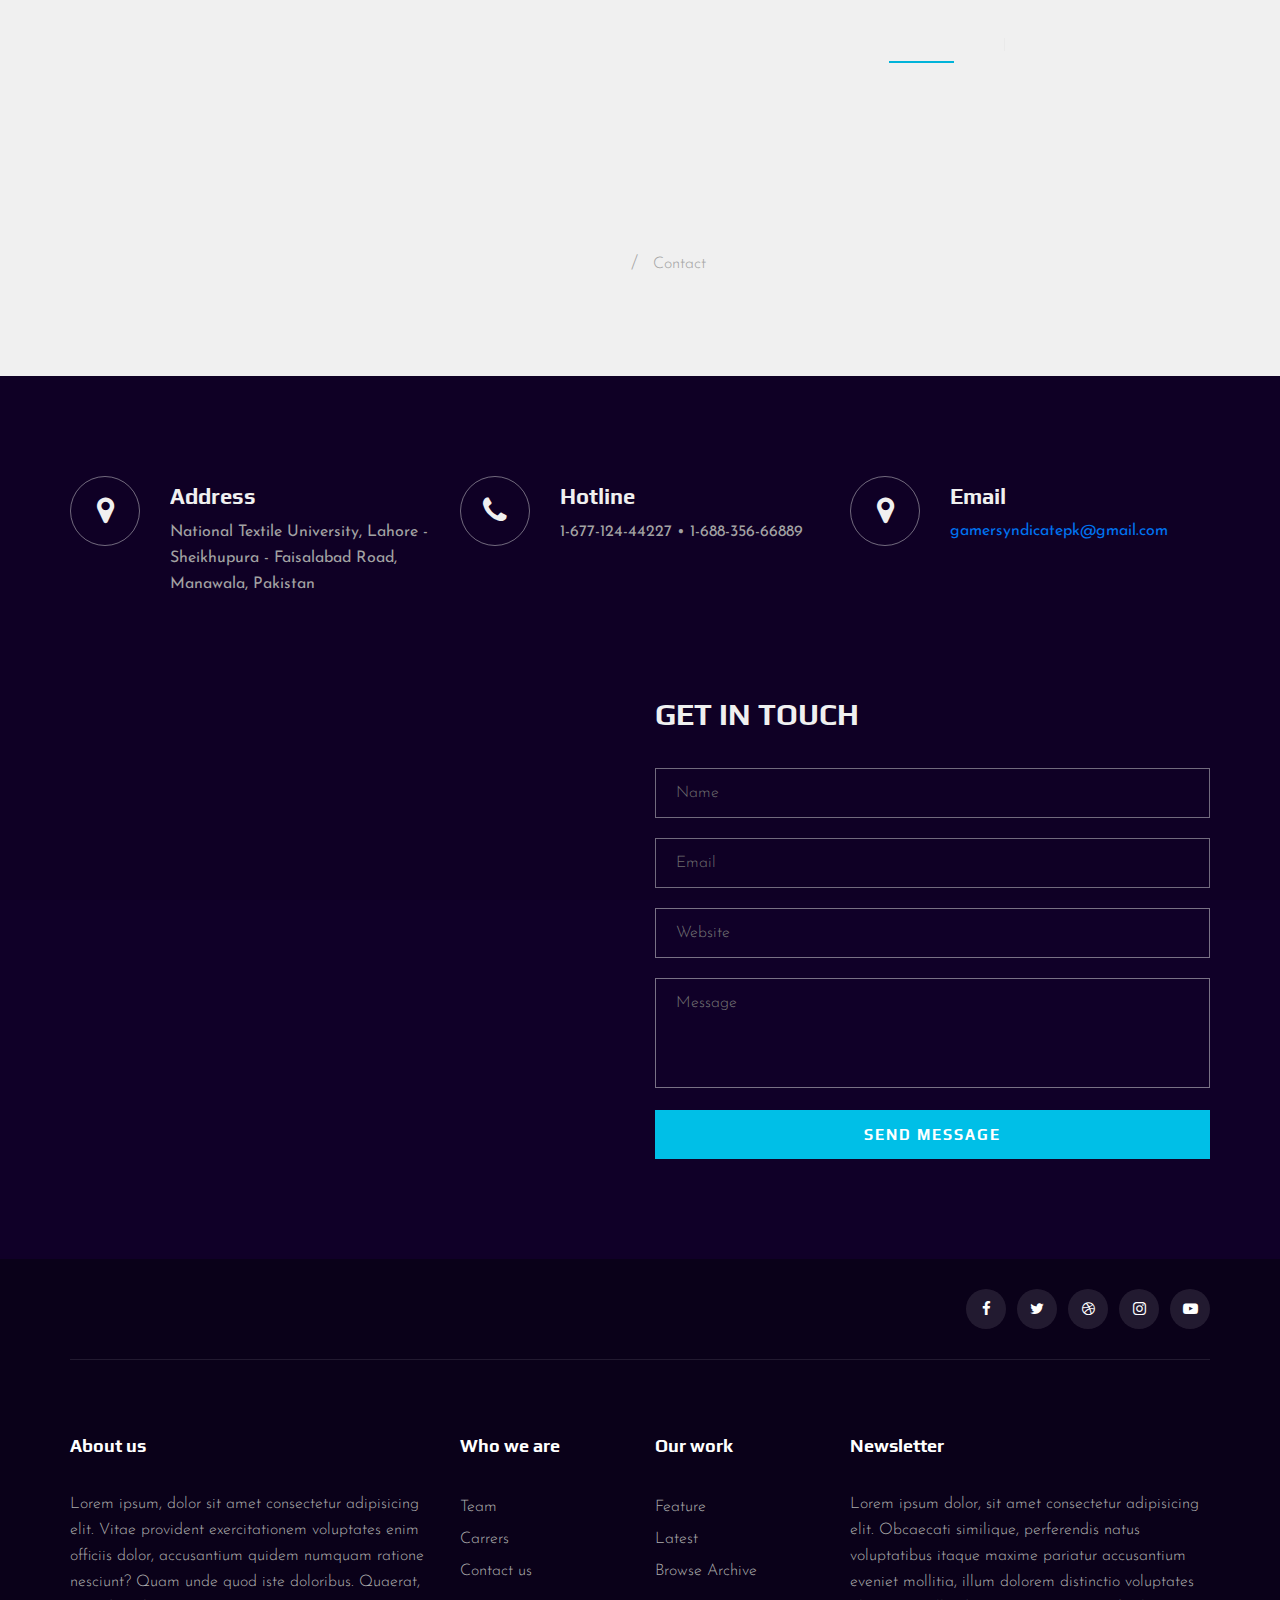
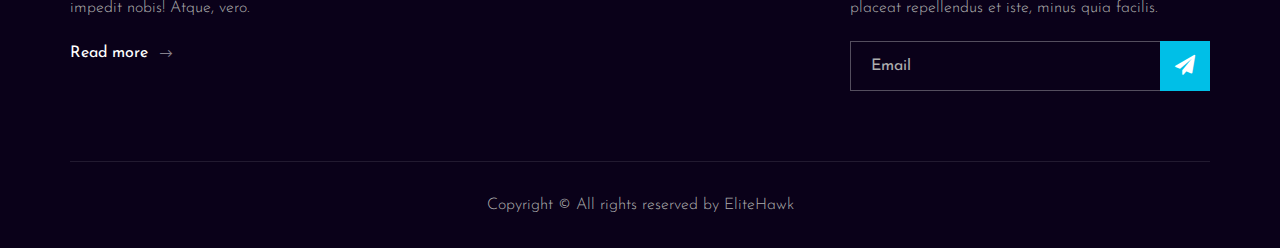
==== contact.html @ 4956025b "Add files via upload" ====
<!DOCTYPE html>
<html lang="zxx">

<head>
    <meta charset="UTF-8">
    <meta name="description" content="Gamer Syndicate">
    <meta name="keywords" content="Games, marketplace, game accounts,creative, html">
    <meta name="viewport" content="width=device-width, initial-scale=1.0">
    <meta http-equiv="X-UA-Compatible" content="ie=edge">
    <title>Gamer Syndicate</title>

    <!-- Google Font -->
    <link href="https://fonts.googleapis.com/css2?family=Play:wght@400;700&display=swap" rel="stylesheet">
    <link href="https://fonts.googleapis.com/css2?family=Josefin+Sans:wght@300;400;500;600;700&display=swap"
        rel="stylesheet">

    <!-- Css Styles -->
    <link rel="stylesheet" href="css/bootstrap.min.css" type="text/css">
    <link rel="stylesheet" href="css/font-awesome.min.css" type="text/css">
    <link rel="stylesheet" href="css/elegant-icons.css" type="text/css">
    <link rel="stylesheet" href="css/owl.carousel.min.css" type="text/css">
    <link rel="stylesheet" href="css/magnific-popup.css" type="text/css">
    <link rel="stylesheet" href="css/slicknav.min.css" type="text/css">
    <link rel="stylesheet" href="css/style.css" type="text/css">
</head>

<body>
    <!-- Page Preloder -->
    <div id="preloder">
        <div class="loader"></div>
    </div>

    <!-- Header Section Begin -->
    <header class="header">
        <div class="container">
            <div class="row">
                <div class="col-lg-2">
                    <div class="header__logo">
                        <a href="./index.html"><img src="img/logo.png" alt=""></a>
                    </div>
                </div>
                <div class="col-lg-10">
                    <div class="header__nav__option">
                        <nav class="header__nav__menu mobile-menu">
                            <ul>
                                <li><a href="./index.html">Home</a></li>
                                <li><a href="./about.html">About</a></li>
                                <li><a href="./portfolio.html">Portfolio</a></li>
                                <li><a href="./services.html">Services</a></li>
                           
                                <li class="active"><a href="./contact.html">Contact</a></li>
                            </ul>
                        </nav>
                        <div class="header__nav__social">
                            <a href="https://www.facebook.com/Gamersyndicate-100599582758930"><i class="fa fa-facebook"></i></a>
                            <a href="#"><i class="fa fa-twitter"></i></a>
                            <a href="#"><i class="fa fa-dribbble"></i></a>
                            <a href="https://www.instagram.com/gamer.syndicate/"><i class="fa fa-instagram"></i></a>
                            <a href="#"><i class="fa fa-youtube-play"></i></a>
                        </div>
                    </div>
                </div>
            </div>
            <div id="mobile-menu-wrap"></div>
        </div>
    </header>
    <!-- Header End -->

    <!-- Breadcrumb Begin -->
    <div class="breadcrumb-option spad set-bg" data-setbg="img/breadcrumb-bg.jpg">
        <div class="container">
            <div class="row">
                <div class="col-lg-12 text-center">
                    <div class="breadcrumb__text">
                        <h2>Contact us</h2>
                        <div class="breadcrumb__links">
                            <a href="#">Home</a>
                            <span>Contact</span>
                        </div>
                    </div>
                </div>
            </div>
        </div>
    </div>
    <!-- Breadcrumb End -->

    <!-- Contact Widget Section Begin -->
    <section class="contact-widget spad">
        <div class="container">
            <div class="row">
                <div class="col-lg-4 col-md-6 col-md-6 col-md-3">
                    <div class="contact__widget__item">
                        <div class="contact__widget__item__icon">
                            <i class="fa fa-map-marker"></i>
                        </div>
                        <div class="contact__widget__item__text">
                            <h4>Address</h4>
                            <p>National Textile University, Lahore - Sheikhupura - Faisalabad Road, Manawala, Pakistan</p>
                        </div>
                    </div>
                </div>
                <div class="col-lg-4 col-md-6 col-md-6 col-md-3">
                    <div class="contact__widget__item">
                        <div class="contact__widget__item__icon">
                            <i class="fa fa-phone"></i>
                        </div>
                        <div class="contact__widget__item__text">
                            <h4>Hotline</h4>
                            <p>1-677-124-44227 • 1-688-356-66889</p>
                        </div>
                    </div>
                </div>
                <div class="col-lg-4 col-md-6 col-md-6 col-md-3">
                    <div class="contact__widget__item">
                        <div class="contact__widget__item__icon">
                            <i class="fa fa-map-marker"></i>
                        </div>
                        <div class="contact__widget__item__text">
                            <h4>Email</h4>
                            <a href = "mailto: gamersyndicatepk@gmail.com">gamersyndicatepk@gmail.com</a>
                        </div>
                    </div>
                </div>
            </div>
        </div>
    </section>
    <!-- Contact Widget Section End -->

    <!-- Call To Action Section Begin -->
    <section class="contact spad">
        <div class="container">
            <div class="row">
                <div class="col-lg-6 col-md-6">
                    <div class="contact__map">
                        <iframe
                            src="https://goo.gl/maps/EHE86kLkeiJwnSYT7"
                            height="450" style="border:0;"></iframe>
                    </div>
                </div>
                <div class="col-lg-6 col-md-6">
                    <div class="contact__form">
                        <h3>Get in touch</h3>
                        <form action="#">
                            <input type="text" placeholder="Name">
                            <input type="text" placeholder="Email">
                            <input type="text" placeholder="Website">
                            <textarea placeholder="Message"></textarea>
                            <button type="submit" class="site-btn">Send Message</button>
                        </form>
                    </div>
                </div>
            </div>
        </div>
    </section>
    <!-- Call To Action Section End -->

      <!-- Footer Section Begin -->
      <footer class="footer">
        <div class="container">
            <div class="footer__top">
                <div class="row">
                    <div class="col-lg-6 col-md-6">
                        <div class="footer__top__logo">
                            <a href="#"><img src="img/logo.png" alt=""></a>
                        </div>
                    </div>
                    <div class="col-lg-6 col-md-6">
                        <div class="footer__top__social">
                            <a href="#"><i class="fa fa-facebook"></i></a>
                            <a href="#"><i class="fa fa-twitter"></i></a>
                            <a href="#"><i class="fa fa-dribbble"></i></a>
                            <a href="#"><i class="fa fa-instagram"></i></a>
                            <a href="#"><i class="fa fa-youtube-play"></i></a>
                        </div>
                    </div>
                </div>
            </div>
            <div class="footer__option">
                <div class="row">
                    <div class="col-lg-4 col-md-6 col-sm-6">
                        <div class="footer__option__item">
                            <h5>About us</h5>
                            <p>Lorem ipsum, dolor sit amet consectetur adipisicing elit. Vitae provident exercitationem voluptates enim officiis dolor, accusantium quidem numquam ratione nesciunt? Quam unde quod iste doloribus. Quaerat, impedit nobis! Atque, vero.</p>
                            <a href="#" class="read__more">Read more <span class="arrow_right"></span></a>
                        </div>
                    </div>
                    <div class="col-lg-2 col-md-3 col-sm-3">
                        <div class="footer__option__item">
                            <h5>Who we are</h5>
                            <ul>
                                <li><a href="#">Team</a></li>
                                <li><a href="#">Carrers</a></li>
                                <li><a href="#">Contact us</a></li>
                                
                            </ul>
                        </div>
                    </div>
                    <div class="col-lg-2 col-md-3 col-sm-3">
                        <div class="footer__option__item">
                            <h5>Our work</h5>
                            <ul>
                                <li><a href="#">Feature</a></li>
                                <li><a href="#">Latest</a></li>
                                <li><a href="#">Browse Archive</a></li>
                                
                            </ul>
                        </div>
                    </div>
                    <div class="col-lg-4 col-md-12">
                        <div class="footer__option__item">
                            <h5>Newsletter</h5>
                            <p>Lorem ipsum dolor, sit amet consectetur adipisicing elit. Obcaecati similique, perferendis natus voluptatibus itaque maxime pariatur accusantium eveniet mollitia, illum dolorem distinctio voluptates placeat repellendus et iste, minus quia facilis.</p>
                            <form action="#">
                                <input type="text" placeholder="Email">
                                <button type="submit"><i class="fa fa-send"></i></button>
                            </form>
                        </div>
                    </div>
                </div>
            </div>
            <div class="footer__copyright">
                <div class="row">
                    <div class="col-lg-12 text-center">
                        
                        <p class="footer__copyright__text">Copyright &copy;
                           
                            All rights reserved by EliteHawk 
                        </p>
                       
                    </div>
                </div>
            </div>
        </div>
    </footer>
    <!-- Footer Section End -->

    <!-- Js Plugins -->
    <script src="js/jquery-3.3.1.min.js"></script>
    <script src="js/bootstrap.min.js"></script>
    <script src="js/jquery.magnific-popup.min.js"></script>
    <script src="js/mixitup.min.js"></script>
    <script src="js/masonry.pkgd.min.js"></script>
    <script src="js/jquery.slicknav.js"></script>
    <script src="js/owl.carousel.min.js"></script>
    <script src="js/main.js"></script>
</body>

</html>
---- css/elegant-icons.css ----
@font-face {
	font-family: 'ElegantIcons';
	src:url('../fonts/ElegantIcons.eot');
	src:url('../fonts/ElegantIcons.eot?#iefix') format('embedded-opentype'),
		url('../fonts/ElegantIcons.woff') format('woff'),
		url('../fonts/ElegantIcons.ttf') format('truetype'),
		url('../fonts/ElegantIcons.svg#ElegantIcons') format('svg');
	font-weight: normal;
	font-style: normal;
}

/* Use the following CSS code if you want to use data attributes for inserting your icons */
[data-icon]:before {
	font-family: 'ElegantIcons';
	content: attr(data-icon);
	speak: none;
	font-weight: normal;
	font-variant: normal;
	text-transform: none;
	line-height: 1;
	-webkit-font-smoothing: antialiased;
	-moz-osx-font-smoothing: grayscale;
}

/* Use the following CSS code if you want to have a class per icon */
/*
Instead of a list of all class selectors,
you can use the generic selector below, but it's slower:
[class*="your-class-prefix"] {
*/
.arrow_up, .arrow_down, .arrow_left, .arrow_right, .arrow_left-up, .arrow_right-up, .arrow_right-down, .arrow_left-down, .arrow-up-down, .arrow_up-down_alt, .arrow_left-right_alt, .arrow_left-right, .arrow_expand_alt2, .arrow_expand_alt, .arrow_condense, .arrow_expand, .arrow_move, .arrow_carrot-up, .arrow_carrot-down, .arrow_carrot-left, .arrow_carrot-right, .arrow_carrot-2up, .arrow_carrot-2down, .arrow_carrot-2left, .arrow_carrot-2right, .arrow_carrot-up_alt2, .arrow_carrot-down_alt2, .arrow_carrot-left_alt2, .arrow_carrot-right_alt2, .arrow_carrot-2up_alt2, .arrow_carrot-2down_alt2, .arrow_carrot-2left_alt2, .arrow_carrot-2right_alt2, .arrow_triangle-up, .arrow_triangle-down, .arrow_triangle-left, .arrow_triangle-right, .arrow_triangle-up_alt2, .arrow_triangle-down_alt2, .arrow_triangle-left_alt2, .arrow_triangle-right_alt2, .arrow_back, .icon_minus-06, .icon_plus, .icon_close, .icon_check, .icon_minus_alt2, .icon_plus_alt2, .icon_close_alt2, .icon_check_alt2, .icon_zoom-out_alt, .icon_zoom-in_alt, .icon_search, .icon_box-empty, .icon_box-selected, .icon_minus-box, .icon_plus-box, .icon_box-checked, .icon_circle-empty, .icon_circle-slelected, .icon_stop_alt2, .icon_stop, .icon_pause_alt2, .icon_pause, .icon_menu, .icon_menu-square_alt2, .icon_menu-circle_alt2, .icon_ul, .icon_ol, .icon_adjust-horiz, .icon_adjust-vert, .icon_document_alt, .icon_documents_alt, .icon_pencil, .icon_pencil-edit_alt, .icon_pencil-edit, .icon_folder-alt, .icon_folder-open_alt, .icon_folder-add_alt, .icon_info_alt, .icon_error-oct_alt, .icon_error-circle_alt, .icon_error-triangle_alt, .icon_question_alt2, .icon_question, .icon_comment_alt, .icon_chat_alt, .icon_vol-mute_alt, .icon_volume-low_alt, .icon_volume-high_alt, .icon_quotations, .icon_quotations_alt2, .icon_clock_alt, .icon_lock_alt, .icon_lock-open_alt, .icon_key_alt, .icon_cloud_alt, .icon_cloud-upload_alt, .icon_cloud-download_alt, .icon_image, .icon_images, .icon_lightbulb_alt, .icon_gift_alt, .icon_house_alt, .icon_genius, .icon_mobile, .icon_tablet, .icon_laptop, .icon_desktop, .icon_camera_alt, .icon_mail_alt, .icon_cone_alt, .icon_ribbon_alt, .icon_bag_alt, .icon_creditcard, .icon_cart_alt, .icon_paperclip, .icon_tag_alt, .icon_tags_alt, .icon_trash_alt, .icon_cursor_alt, .icon_mic_alt, .icon_compass_alt, .icon_pin_alt, .icon_pushpin_alt, .icon_map_alt, .icon_drawer_alt, .icon_toolbox_alt, .icon_book_alt, .icon_calendar, .icon_film, .icon_table, .icon_contacts_alt, .icon_headphones, .icon_lifesaver, .icon_piechart, .icon_refresh, .icon_link_alt, .icon_link, .icon_loading, .icon_blocked, .icon_archive_alt, .icon_heart_alt, .icon_star_alt, .icon_star-half_alt, .icon_star, .icon_star-half, .icon_tools, .icon_tool, .icon_cog, .icon_cogs, .arrow_up_alt, .arrow_down_alt, .arrow_left_alt, .arrow_right_alt, .arrow_left-up_alt, .arrow_right-up_alt, .arrow_right-down_alt, .arrow_left-down_alt, .arrow_condense_alt, .arrow_expand_alt3, .arrow_carrot_up_alt, .arrow_carrot-down_alt, .arrow_carrot-left_alt, .arrow_carrot-right_alt, .arrow_carrot-2up_alt, .arrow_carrot-2dwnn_alt, .arrow_carrot-2left_alt, .arrow_carrot-2right_alt, .arrow_triangle-up_alt, .arrow_triangle-down_alt, .arrow_triangle-left_alt, .arrow_triangle-right_alt, .icon_minus_alt, .icon_plus_alt, .icon_close_alt, .icon_check_alt, .icon_zoom-out, .icon_zoom-in, .icon_stop_alt, .icon_menu-square_alt, .icon_menu-circle_alt, .icon_document, .icon_documents, .icon_pencil_alt, .icon_folder, .icon_folder-open, .icon_folder-add, .icon_folder_upload, .icon_folder_download, .icon_info, .icon_error-circle, .icon_error-oct, .icon_error-triangle, .icon_question_alt, .icon_comment, .icon_chat, .icon_vol-mute, .icon_volume-low, .icon_volume-high, .icon_quotations_alt, .icon_clock, .icon_lock, .icon_lock-open, .icon_key, .icon_cloud, .icon_cloud-upload, .icon_cloud-download, .icon_lightbulb, .icon_gift, .icon_house, .icon_camera, .icon_mail, .icon_cone, .icon_ribbon, .icon_bag, .icon_cart, .icon_tag, .icon_tags, .icon_trash, .icon_cursor, .icon_mic, .icon_compass, .icon_pin, .icon_pushpin, .icon_map, .icon_drawer, .icon_toolbox, .icon_book, .icon_contacts, .icon_archive, .icon_heart, .icon_profile, .icon_group, .icon_grid-2x2, .icon_grid-3x3, .icon_music, .icon_pause_alt, .icon_phone, .icon_upload, .icon_download, .social_facebook, .social_twitter, .social_pinterest, .social_googleplus, .social_tumblr, .social_tumbleupon, .social_wordpress, .social_instagram, .social_dribbble, .social_vimeo, .social_linkedin, .social_rss, .social_deviantart, .social_share, .social_myspace, .social_skype, .social_youtube, .social_picassa, .social_googledrive, .social_flickr, .social_blogger, .social_spotify, .social_delicious, .social_facebook_circle, .social_twitter_circle, .social_pinterest_circle, .social_googleplus_circle, .social_tumblr_circle, .social_stumbleupon_circle, .social_wordpress_circle, .social_instagram_circle, .social_dribbble_circle, .social_vimeo_circle, .social_linkedin_circle, .social_rss_circle, .social_deviantart_circle, .social_share_circle, .social_myspace_circle, .social_skype_circle, .social_youtube_circle, .social_picassa_circle, .social_googledrive_alt2, .social_flickr_circle, .social_blogger_circle, .social_spotify_circle, .social_delicious_circle, .social_facebook_square, .social_twitter_square, .social_pinterest_square, .social_googleplus_square, .social_tumblr_square, .social_stumbleupon_square, .social_wordpress_square, .social_instagram_square, .social_dribbble_square, .social_vimeo_square, .social_linkedin_square, .social_rss_square, .social_deviantart_square, .social_share_square, .social_myspace_square, .social_skype_square, .social_youtube_square, .social_picassa_square, .social_googledrive_square, .social_flickr_square, .social_blogger_square, .social_spotify_square, .social_delicious_square, .icon_printer, .icon_calulator, .icon_building, .icon_floppy, .icon_drive, .icon_search-2, .icon_id, .icon_id-2, .icon_puzzle, .icon_like, .icon_dislike, .icon_mug, .icon_currency, .icon_wallet, .icon_pens, .icon_easel, .icon_flowchart, .icon_datareport, .icon_briefcase, .icon_shield, .icon_percent, .icon_globe, .icon_globe-2, .icon_target, .icon_hourglass, .icon_balance, .icon_rook, .icon_printer-alt, .icon_calculator_alt, .icon_building_alt, .icon_floppy_alt, .icon_drive_alt, .icon_search_alt, .icon_id_alt, .icon_id-2_alt, .icon_puzzle_alt, .icon_like_alt, .icon_dislike_alt, .icon_mug_alt, .icon_currency_alt, .icon_wallet_alt, .icon_pens_alt, .icon_easel_alt, .icon_flowchart_alt, .icon_datareport_alt, .icon_briefcase_alt, .icon_shield_alt, .icon_percent_alt, .icon_globe_alt, .icon_clipboard {
	font-family: 'ElegantIcons';
	speak: none;
	font-style: normal;
	font-weight: normal;
	font-variant: normal;
	text-transform: none;
	line-height: 1;
	-webkit-font-smoothing: antialiased;
}
.arrow_up:before {
	content: "\21";
}
.arrow_down:before {
	content: "\22";
}
.arrow_left:before {
	content: "\23";
}
.arrow_right:before {
	content: "\24";
}
.arrow_left-up:before {
	content: "\25";
}
.arrow_right-up:before {
	content: "\26";
}
.arrow_right-down:before {
	content: "\27";
}
.arrow_left-down:before {
	content: "\28";
}
.arrow-up-down:before {
	content: "\29";
}
.arrow_up-down_alt:before {
	content: "\2a";
}
.arrow_left-right_alt:before {
	content: "\2b";
}
.arrow_left-right:before {
	content: "\2c";
}
.arrow_expand_alt2:before {
	content: "\2d";
}
.arrow_expand_alt:before {
	content: "\2e";
}
.arrow_condense:before {
	content: "\2f";
}
.arrow_expand:before {
	content: "\30";
}
.arrow_move:before {
	content: "\31";
}
.arrow_carrot-up:before {
	content: "\32";
}
.arrow_carrot-down:before {
	content: "\33";
}
.arrow_carrot-left:before {
	content: "\34";
}
.arrow_carrot-right:before {
	content: "\35";
}
.arrow_carrot-2up:before {
	content: "\36";
}
.arrow_carrot-2down:before {
	content: "\37";
}
.arrow_carrot-2left:before {
	content: "\38";
}
.arrow_carrot-2right:before {
	content: "\39";
}
.arrow_carrot-up_alt2:before {
	content: "\3a";
}
.arrow_carrot-down_alt2:before {
	content: "\3b";
}
.arrow_carrot-left_alt2:before {
	content: "\3c";
}
.arrow_carrot-right_alt2:before {
	content: "\3d";
}
.arrow_carrot-2up_alt2:before {
	content: "\3e";
}
.arrow_carrot-2down_alt2:before {
	content: "\3f";
}
.arrow_carrot-2left_alt2:before {
	content: "\40";
}
.arrow_carrot-2right_alt2:before {
	content: "\41";
}
.arrow_triangle-up:before {
	content: "\42";
}
.arrow_triangle-down:before {
	content: "\43";
}
.arrow_triangle-left:before {
	content: "\44";
}
.arrow_triangle-right:before {
	content: "\45";
}
.arrow_triangle-up_alt2:before {
	content: "\46";
}
.arrow_triangle-down_alt2:before {
	content: "\47";
}
.arrow_triangle-left_alt2:before {
	content: "\48";
}
.arrow_triangle-right_alt2:before {
	content: "\49";
}
.arrow_back:before {
	content: "\4a";
}
.icon_minus-06:before {
	content: "\4b";
}
.icon_plus:before {
	content: "\4c";
}
.icon_close:before {
	content: "\4d";
}
.icon_check:before {
	content: "\4e";
}
.icon_minus_alt2:before {
	content: "\4f";
}
.icon_plus_alt2:before {
	content: "\50";
}
.icon_close_alt2:before {
	content: "\51";
}
.icon_check_alt2:before {
	content: "\52";
}
.icon_zoom-out_alt:before {
	content: "\53";
}
.icon_zoom-in_alt:before {
	content: "\54";
}
.icon_search:before {
	content: "\55";
}
.icon_box-empty:before {
	content: "\56";
}
.icon_box-selected:before {
	content: "\57";
}
.icon_minus-box:before {
	content: "\58";
}
.icon_plus-box:before {
	content: "\59";
}
.icon_box-checked:before {
	content: "\5a";
}
.icon_circle-empty:before {
	content: "\5b";
}
.icon_circle-slelected:before {
	content: "\5c";
}
.icon_stop_alt2:before {
	content: "\5d";
}
.icon_stop:before {
	content: "\5e";
}
.icon_pause_alt2:before {
	content: "\5f";
}
.icon_pause:before {
	content: "\60";
}
.icon_menu:before {
	content: "\61";
}
.icon_menu-square_alt2:before {
	content: "\62";
}
.icon_menu-circle_alt2:before {
	content: "\63";
}
.icon_ul:before {
	content: "\64";
}
.icon_ol:before {
	content: "\65";
}
.icon_adjust-horiz:before {
	content: "\66";
}
.icon_adjust-vert:before {
	content: "\67";
}
.icon_document_alt:before {
	content: "\68";
}
.icon_documents_alt:before {
	content: "\69";
}
.icon_pencil:before {
	content: "\6a";
}
.icon_pencil-edit_alt:before {
	content: "\6b";
}
.icon_pencil-edit:before {
	content: "\6c";
}
.icon_folder-alt:before {
	content: "\6d";
}
.icon_folder-open_alt:before {
	content: "\6e";
}
.icon_folder-add_alt:before {
	content: "\6f";
}
.icon_info_alt:before {
	content: "\70";
}
.icon_error-oct_alt:before {
	content: "\71";
}
.icon_error-circle_alt:before {
	content: "\72";
}
.icon_error-triangle_alt:before {
	content: "\73";
}
.icon_question_alt2:before {
	content: "\74";
}
.icon_question:before {
	content: "\75";
}
.icon_comment_alt:before {
	content: "\76";
}
.icon_chat_alt:before {
	content: "\77";
}
.icon_vol-mute_alt:before {
	content: "\78";
}
.icon_volume-low_alt:before {
	content: "\79";
}
.icon_volume-high_alt:before {
	content: "\7a";
}
.icon_quotations:before {
	content: "\7b";
}
.icon_quotations_alt2:before {
	content: "\7c";
}
.icon_clock_alt:before {
	content: "\7d";
}
.icon_lock_alt:before {
	content: "\7e";
}
.icon_lock-open_alt:before {
	content: "\e000";
}
.icon_key_alt:before {
	content: "\e001";
}
.icon_cloud_alt:before {
	content: "\e002";
}
.icon_cloud-upload_alt:before {
	content: "\e003";
}
.icon_cloud-download_alt:before {
	content: "\e004";
}
.icon_image:before {
	content: "\e005";
}
.icon_images:before {
	content: "\e006";
}
.icon_lightbulb_alt:before {
	content: "\e007";
}
.icon_gift_alt:before {
	content: "\e008";
}
.icon_house_alt:before {
	content: "\e009";
}
.icon_genius:before {
	content: "\e00a";
}
.icon_mobile:before {
	content: "\e00b";
}
.icon_tablet:before {
	content: "\e00c";
}
.icon_laptop:before {
	content: "\e00d";
}
.icon_desktop:before {
	content: "\e00e";
}
.icon_camera_alt:before {
	content: "\e00f";
}
.icon_mail_alt:before {
	content: "\e010";
}
.icon_cone_alt:before {
	content: "\e011";
}
.icon_ribbon_alt:before {
	content: "\e012";
}
.icon_bag_alt:before {
	content: "\e013";
}
.icon_creditcard:before {
	content: "\e014";
}
.icon_cart_alt:before {
	content: "\e015";
}
.icon_paperclip:before {
	content: "\e016";
}
.icon_tag_alt:before {
	content: "\e017";
}
.icon_tags_alt:before {
	content: "\e018";
}
.icon_trash_alt:before {
	content: "\e019";
}
.icon_cursor_alt:before {
	content: "\e01a";
}
.icon_mic_alt:before {
	content: "\e01b";
}
.icon_compass_alt:before {
	content: "\e01c";
}
.icon_pin_alt:before {
	content: "\e01d";
}
.icon_pushpin_alt:before {
	content: "\e01e";
}
.icon_map_alt:before {
	content: "\e01f";
}
.icon_drawer_alt:before {
	content: "\e020";
}
.icon_toolbox_alt:before {
	content: "\e021";
}
.icon_book_alt:before {
	content: "\e022";
}
.icon_calendar:before {
	content: "\e023";
}
.icon_film:before {
	content: "\e024";
}
.icon_table:before {
	content: "\e025";
}
.icon_contacts_alt:before {
	content: "\e026";
}
.icon_headphones:before {
	content: "\e027";
}
.icon_lifesaver:before {
	content: "\e028";
}
.icon_piechart:before {
	content: "\e029";
}
.icon_refresh:before {
	content: "\e02a";
}
.icon_link_alt:before {
	content: "\e02b";
}
.icon_link:before {
	content: "\e02c";
}
.icon_loading:before {
	content: "\e02d";
}
.icon_blocked:before {
	content: "\e02e";
}
.icon_archive_alt:before {
	content: "\e02f";
}
.icon_heart_alt:before {
	content: "\e030";
}
.icon_star_alt:before {
	content: "\e031";
}
.icon_star-half_alt:before {
	content: "\e032";
}
.icon_star:before {
	content: "\e033";
}
.icon_star-half:before {
	content: "\e034";
}
.icon_tools:before {
	content: "\e035";
}
.icon_tool:before {
	content: "\e036";
}
.icon_cog:before {
	content: "\e037";
}
.icon_cogs:before {
	content: "\e038";
}
.arrow_up_alt:before {
	content: "\e039";
}
.arrow_down_alt:before {
	content: "\e03a";
}
.arrow_left_alt:before {
	content: "\e03b";
}
.arrow_right_alt:before {
	content: "\e03c";
}
.arrow_left-up_alt:before {
	content: "\e03d";
}
.arrow_right-up_alt:before {
	content: "\e03e";
}
.arrow_right-down_alt:before {
	content: "\e03f";
}
.arrow_left-down_alt:before {
	content: "\e040";
}
.arrow_condense_alt:before {
	content: "\e041";
}
.arrow_expand_alt3:before {
	content: "\e042";
}
.arrow_carrot_up_alt:before {
	content: "\e043";
}
.arrow_carrot-down_alt:before {
	content: "\e044";
}
.arrow_carrot-left_alt:before {
	content: "\e045";
}
.arrow_carrot-right_alt:before {
	content: "\e046";
}
.arrow_carrot-2up_alt:before {
	content: "\e047";
}
.arrow_carrot-2dwnn_alt:before {
	content: "\e048";
}
.arrow_carrot-2left_alt:before {
	content: "\e049";
}
.arrow_carrot-2right_alt:before {
	content: "\e04a";
}
.arrow_triangle-up_alt:before {
	content: "\e04b";
}
.arrow_triangle-down_alt:before {
	content: "\e04c";
}
.arrow_triangle-left_alt:before {
	content: "\e04d";
}
.arrow_triangle-right_alt:before {
	content: "\e04e";
}
.icon_minus_alt:before {
	content: "\e04f";
}
.icon_plus_alt:before {
	content: "\e050";
}
.icon_close_alt:before {
	content: "\e051";
}
.icon_check_alt:before {
	content: "\e052";
}
.icon_zoom-out:before {
	content: "\e053";
}
.icon_zoom-in:before {
	content: "\e054";
}
.icon_stop_alt:before {
	content: "\e055";
}
.icon_menu-square_alt:before {
	content: "\e056";
}
.icon_menu-circle_alt:before {
	content: "\e057";
}
.icon_document:before {
	content: "\e058";
}
.icon_documents:before {
	content: "\e059";
}
.icon_pencil_alt:before {
	content: "\e05a";
}
.icon_folder:before {
	content: "\e05b";
}
.icon_folder-open:before {
	content: "\e05c";
}
.icon_folder-add:before {
	content: "\e05d";
}
.icon_folder_upload:before {
	content: "\e05e";
}
.icon_folder_download:before {
	content: "\e05f";
}
.icon_info:before {
	content: "\e060";
}
.icon_error-circle:before {
	content: "\e061";
}
.icon_error-oct:before {
	content: "\e062";
}
.icon_error-triangle:before {
	content: "\e063";
}
.icon_question_alt:before {
	content: "\e064";
}
.icon_comment:before {
	content: "\e065";
}
.icon_chat:before {
	content: "\e066";
}
.icon_vol-mute:before {
	content: "\e067";
}
.icon_volume-low:before {
	content: "\e068";
}
.icon_volume-high:before {
	content: "\e069";
}
.icon_quotations_alt:before {
	content: "\e06a";
}
.icon_clock:before {
	content: "\e06b";
}
.icon_lock:before {
	content: "\e06c";
}
.icon_lock-open:before {
	content: "\e06d";
}
.icon_key:before {
	content: "\e06e";
}
.icon_cloud:before {
	content: "\e06f";
}
.icon_cloud-upload:before {
	content: "\e070";
}
.icon_cloud-download:before {
	content: "\e071";
}
.icon_lightbulb:before {
	content: "\e072";
}
.icon_gift:before {
	content: "\e073";
}
.icon_house:before {
	content: "\e074";
}
.icon_camera:before {
	content: "\e075";
}
.icon_mail:before {
	content: "\e076";
}
.icon_cone:before {
	content: "\e077";
}
.icon_ribbon:before {
	content: "\e078";
}
.icon_bag:before {
	content: "\e079";
}
.icon_cart:before {
	content: "\e07a";
}
.icon_tag:before {
	content: "\e07b";
}
.icon_tags:before {
	content: "\e07c";
}
.icon_trash:before {
	content: "\e07d";
}
.icon_cursor:before {
	content: "\e07e";
}
.icon_mic:before {
	content: "\e07f";
}
.icon_compass:before {
	content: "\e080";
}
.icon_pin:before {
	content: "\e081";
}
.icon_pushpin:before {
	content: "\e082";
}
.icon_map:before {
	content: "\e083";
}
.icon_drawer:before {
	content: "\e084";
}
.icon_toolbox:before {
	content: "\e085";
}
.icon_book:before {
	content: "\e086";
}
.icon_contacts:before {
	content: "\e087";
}
.icon_archive:before {
	content: "\e088";
}
.icon_heart:before {
	content: "\e089";
}
.icon_profile:before {
	content: "\e08a";
}
.icon_group:before {
	content: "\e08b";
}
.icon_grid-2x2:before {
	content: "\e08c";
}
.icon_grid-3x3:before {
	content: "\e08d";
}
.icon_music:before {
	content: "\e08e";
}
.icon_pause_alt:before {
	content: "\e08f";
}
.icon_phone:before {
	content: "\e090";
}
.icon_upload:before {
	content: "\e091";
}
.icon_download:before {
	content: "\e092";
}
.social_facebook:before {
	content: "\e093";
}
.social_twitter:before {
	content: "\e094";
}
.social_pinterest:before {
	content: "\e095";
}
.social_googleplus:before {
	content: "\e096";
}
.social_tumblr:before {
	content: "\e097";
}
.social_tumbleupon:before {
	content: "\e098";
}
.social_wordpress:before {
	content: "\e099";
}
.social_instagram:before {
	content: "\e09a";
}
.social_dribbble:before {
	content: "\e09b";
}
.social_vimeo:before {
	content: "\e09c";
}
.social_linkedin:before {
	content: "\e09d";
}
.social_rss:before {
	content: "\e09e";
}
.social_deviantart:before {
	content: "\e09f";
}
.social_share:before {
	content: "\e0a0";
}
.social_myspace:before {
	content: "\e0a1";
}
.social_skype:before {
	content: "\e0a2";
}
.social_youtube:before {
	content: "\e0a3";
}
.social_picassa:before {
	content: "\e0a4";
}
.social_googledrive:before {
	content: "\e0a5";
}
.social_flickr:before {
	content: "\e0a6";
}
.social_blogger:before {
	content: "\e0a7";
}
.social_spotify:before {
	content: "\e0a8";
}
.social_delicious:before {
	content: "\e0a9";
}
.social_facebook_circle:before {
	content: "\e0aa";
}
.social_twitter_circle:before {
	content: "\e0ab";
}
.social_pinterest_circle:before {
	content: "\e0ac";
}
.social_googleplus_circle:before {
	content: "\e0ad";
}
.social_tumblr_circle:before {
	content: "\e0ae";
}
.social_stumbleupon_circle:before {
	content: "\e0af";
}
.social_wordpress_circle:before {
	content: "\e0b0";
}
.social_instagram_circle:before {
	content: "\e0b1";
}
.social_dribbble_circle:before {
	content: "\e0b2";
}
.social_vimeo_circle:before {
	content: "\e0b3";
}
.social_linkedin_circle:before {
	content: "\e0b4";
}
.social_rss_circle:before {
	content: "\e0b5";
}
.social_deviantart_circle:before {
	content: "\e0b6";
}
.social_share_circle:before {
	content: "\e0b7";
}
.social_myspace_circle:before {
	content: "\e0b8";
}
.social_skype_circle:before {
	content: "\e0b9";
}
.social_youtube_circle:before {
	content: "\e0ba";
}
.social_picassa_circle:before {
	content: "\e0bb";
}
.social_googledrive_alt2:before {
	content: "\e0bc";
}
.social_flickr_circle:before {
	content: "\e0bd";
}
.social_blogger_circle:before {
	content: "\e0be";
}
.social_spotify_circle:before {
	content: "\e0bf";
}
.social_delicious_circle:before {
	content: "\e0c0";
}
.social_facebook_square:before {
	content: "\e0c1";
}
.social_twitter_square:before {
	content: "\e0c2";
}
.social_pinterest_square:before {
	content: "\e0c3";
}
.social_googleplus_square:before {
	content: "\e0c4";
}
.social_tumblr_square:before {
	content: "\e0c5";
}
.social_stumbleupon_square:before {
	content: "\e0c6";
}
.social_wordpress_square:before {
	content: "\e0c7";
}
.social_instagram_square:before {
	content: "\e0c8";
}
.social_dribbble_square:before {
	content: "\e0c9";
}
.social_vimeo_square:before {
	content: "\e0ca";
}
.social_linkedin_square:before {
	content: "\e0cb";
}
.social_rss_square:before {
	content: "\e0cc";
}
.social_deviantart_square:before {
	content: "\e0cd";
}
.social_share_square:before {
	content: "\e0ce";
}
.social_myspace_square:before {
	content: "\e0cf";
}
.social_skype_square:before {
	content: "\e0d0";
}
.social_youtube_square:before {
	content: "\e0d1";
}
.social_picassa_square:before {
	content: "\e0d2";
}
.social_googledrive_square:before {
	content: "\e0d3";
}
.social_flickr_square:before {
	content: "\e0d4";
}
.social_blogger_square:before {
	content: "\e0d5";
}
.social_spotify_square:before {
	content: "\e0d6";
}
.social_delicious_square:before {
	content: "\e0d7";
}
.icon_printer:before {
	content: "\e103";
}
.icon_calulator:before {
	content: "\e0ee";
}
.icon_building:before {
	content: "\e0ef";
}
.icon_floppy:before {
	content: "\e0e8";
}
.icon_drive:before {
	content: "\e0ea";
}
.icon_search-2:before {
	content: "\e101";
}
.icon_id:before {
	content: "\e107";
}
.icon_id-2:before {
	content: "\e108";
}
.icon_puzzle:before {
	content: "\e102";
}
.icon_like:before {
	content: "\e106";
}
.icon_dislike:before {
	content: "\e0eb";
}
.icon_mug:before {
	content: "\e105";
}
.icon_currency:before {
	content: "\e0ed";
}
.icon_wallet:before {
	content: "\e100";
}
.icon_pens:before {
	content: "\e104";
}
.icon_easel:before {
	content: "\e0e9";
}
.icon_flowchart:before {
	content: "\e109";
}
.icon_datareport:before {
	content: "\e0ec";
}
.icon_briefcase:before {
	content: "\e0fe";
}
.icon_shield:before {
	content: "\e0f6";
}
.icon_percent:before {
	content: "\e0fb";
}
.icon_globe:before {
	content: "\e0e2";
}
.icon_globe-2:before {
	content: "\e0e3";
}
.icon_target:before {
	content: "\e0f5";
}
.icon_hourglass:before {
	content: "\e0e1";
}
.icon_balance:before {
	content: "\e0ff";
}
.icon_rook:before {
	content: "\e0f8";
}
.icon_printer-alt:before {
	content: "\e0fa";
}
.icon_calculator_alt:before {
	content: "\e0e7";
}
.icon_building_alt:before {
	content: "\e0fd";
}
.icon_floppy_alt:before {
	content: "\e0e4";
}
.icon_drive_alt:before {
	content: "\e0e5";
}
.icon_search_alt:before {
	content: "\e0f7";
}
.icon_id_alt:before {
	content: "\e0e0";
}
.icon_id-2_alt:before {
	content: "\e0fc";
}
.icon_puzzle_alt:before {
	content: "\e0f9";
}
.icon_like_alt:before {
	content: "\e0dd";
}
.icon_dislike_alt:before {
	content: "\e0f1";
}
.icon_mug_alt:before {
	content: "\e0dc";
}
.icon_currency_alt:before {
	content: "\e0f3";
}
.icon_wallet_alt:before {
	content: "\e0d8";
}
.icon_pens_alt:before {
	content: "\e0db";
}
.icon_easel_alt:before {
	content: "\e0f0";
}
.icon_flowchart_alt:before {
	content: "\e0df";
}
.icon_datareport_alt:before {
	content: "\e0f2";
}
.icon_briefcase_alt:before {
	content: "\e0f4";
}
.icon_shield_alt:before {
	content: "\e0d9";
}
.icon_percent_alt:before {
	content: "\e0da";
}
.icon_globe_alt:before {
	content: "\e0de";
}
.icon_clipboard:before {
	content: "\e0e6";
}


	.glyph {
		float: left;
		text-align: center;
		padding: .75em;
		margin: .4em 1.5em .75em 0;
		width: 6em;
text-shadow: none;
	}
        .glyph_big {
        font-size: 128px;
        color: #59c5dc;
        float: left;
        margin-right: 20px;
        }

        .glyph div { padding-bottom: 10px;}

	.glyph input {
		font-family: consolas, monospace;
		font-size: 12px;
		width: 100%;
		text-align: center;
		border: 0;
		box-shadow: 0 0 0 1px #ccc;
		padding: .2em;
                -moz-border-radius: 5px;
                -webkit-border-radius: 5px;
	}
	.centered {
		margin-left: auto;
		margin-right: auto;
	}
	.glyph .fs1 {
		font-size: 2em;
	}
---- css/style.css ----
html,
body {
  height: 100%;
  font-family: "Josefin Sans", sans-serif;
  -webkit-font-smoothing: antialiased;
}

h1,
h2,
h3,
h4,
h5,
h6 {
  margin: 0;
  color: #111111;
  font-weight: 400;
  font-family: "Play", sans-serif;
}

h1 {
  font-size: 70px;
}

h2 {
  font-size: 36px;
}

h3 {
  font-size: 30px;
}

h4 {
  font-size: 24px;
}

h5 {
  font-size: 18px;
}

h6 {
  font-size: 16px;
}

p {
  font-size: 16px;
  font-family: "Josefin Sans", sans-serif;
  color: #adadad;
  font-weight: 400;
  line-height: 26px;
  margin: 0 0 15px 0;
}

img {
  max-width: 100%;
}

input:focus,
select:focus,
button:focus,
textarea:focus {
  outline: none;
}

a:hover,
a:focus {
  text-decoration: none;
  outline: none;
  color: #fff;
}

ul,
ol {
  padding: 0;
  margin: 0;
}

/*---------------------
  Helper CSS
-----------------------*/
.section-title {
  margin-bottom: 50px;
}
.section-title.center-title {
  text-align: center;
}
.section-title.center-title h2:after {
  right: 0;
  margin: 0 auto;
}
.section-title span {
  color: #ffffff;
  display: block;
  font-size: 16px;
  letter-spacing: 2px;
  text-transform: uppercase;
  margin-bottom: 6px;
}
.section-title h2 {
  color: #ffffff;
  font-weight: 700;
  text-transform: uppercase;
  position: relative;
  padding-bottom: 25px;
}
.section-title h2:after {
  position: absolute;
  left: 0;
  bottom: 0;
  height: 5px;
  width: 70px;
  background: #00bfe7;
  content: "";
}

.set-bg {
  background-repeat: no-repeat;
  background:center;
  background-position:center;
}

.spad {
  padding-top: 100px;
  padding-bottom: 100px;
}

.text-white h1,
.text-white h2,
.text-white h3,
.text-white h4,
.text-white h5,
.text-white h6,
.text-white p,
.text-white span,
.text-white li,
.text-white a {
  color: #fff;
}

/* buttons */
.primary-btn {
  display: inline-block;
  font-size: 15px;
  font-family: "Play", sans-serif;
  font-weight: 700;
  padding: 14px 32px 12px;
  color: #ffffff;
  text-transform: uppercase;
  letter-spacing: 2px;
  position: relative;
  z-index: 1;
}
.primary-btn:hover:before {
  height: 100%;
  width: 100%;
}
.primary-btn:hover:after {
  height: 100%;
  width: 100%;
}
.primary-btn:before {
  position: absolute;
  left: 0;
  top: 0;
  height: 30px;
  width: 30px;
  border-left: 2px solid #00bfe7;
  border-top: 2px solid #00bfe7;
  content: "";
  z-index: -1;
  -webkit-transition: all, 0.7s;
  -o-transition: all, 0.7s;
  transition: all, 0.7s;
}
.primary-btn:after {
  position: absolute;
  right: 0;
  bottom: 0;
  height: 30px;
  width: 30px;
  border-right: 2px solid #00bfe7;
  border-bottom: 2px solid #00bfe7;
  content: "";
  z-index: -1;
  -webkit-transition: all, 0.7s;
  -o-transition: all, 0.7s;
  transition: all, 0.7s;
}

.site-btn {
  font-size: 15px;
  color: #ffffff;
  background: #00bfe7;
  font-family: "Play", sans-serif;
  font-weight: 700;
  border: none;
  display: inline-block;
  text-transform: uppercase;
  letter-spacing: 2px;
  padding: 14px 34px 12px;
  width: 100%;
}

/* Preloder */
#preloder {
  position: fixed;
  width: 100%;
  height: 100%;
  top: 0;
  left: 0;
  z-index: 999999;
  background: #000;
}

.loader {
  width: 40px;
  height: 40px;
  position: absolute;
  top: 50%;
  left: 50%;
  margin-top: -13px;
  margin-left: -13px;
  border-radius: 60px;
  animation: loader 0.8s linear infinite;
  -webkit-animation: loader 0.8s linear infinite;
}

@keyframes loader {
  0% {
    -webkit-transform: rotate(0deg);
    transform: rotate(0deg);
    border: 4px solid #f44336;
    border-left-color: transparent;
  }
  50% {
    -webkit-transform: rotate(180deg);
    transform: rotate(180deg);
    border: 4px solid #673ab7;
    border-left-color: transparent;
  }
  100% {
    -webkit-transform: rotate(360deg);
    transform: rotate(360deg);
    border: 4px solid #f44336;
    border-left-color: transparent;
  }
}
@-webkit-keyframes loader {
  0% {
    -webkit-transform: rotate(0deg);
    border: 4px solid #f44336;
    border-left-color: transparent;
  }
  50% {
    -webkit-transform: rotate(180deg);
    border: 4px solid #673ab7;
    border-left-color: transparent;
  }
  100% {
    -webkit-transform: rotate(360deg);
    border: 4px solid #f44336;
    border-left-color: transparent;
  }
}
/*---------------------
  Header
-----------------------*/
.header {
  position: absolute;
  left: 0;
  top: 0;
  width: 100%;
  background: transparent;
  border-bottom: 1px solid rgba(255, 255, 255, 0.1);
  z-index: 9;
}

.header__logo {
  padding: 30px 0;
}
.header__logo a {
  display: inline-block;
}

.header__nav__option {
  text-align: right;
  padding: 28px 0px;
}

.header__nav__menu {
  display: inline-block;
  margin-right: 45px;
}
.header__nav__menu ul li {
  list-style: none;
  display: inline-block;
  margin-right: 45px;
  position: relative;
}
.header__nav__menu ul li.active a:after {
  -webkit-transform: scale(1);
      -ms-transform: scale(1);
          transform: scale(1);
}
.header__nav__menu ul li:hover a:after {
  -webkit-transform: scale(1);
      -ms-transform: scale(1);
          transform: scale(1);
}
.header__nav__menu ul li:hover .dropdown {
  top: 34px;
  opacity: 1;
  visibility: visible;
}
.header__nav__menu ul li:last-child {
  margin-right: 0;
}
.header__nav__menu ul li .dropdown {
  position: absolute;
  left: 0;
  top: 60px;
  width: 140px;
  background: #ffffff;
  text-align: left;
  padding: 2px 0;
  z-index: 9;
  opacity: 0;
  visibility: hidden;
  -webkit-transition: all, 0.3s;
  -o-transition: all, 0.3s;
  transition: all, 0.3s;
}
.header__nav__menu ul li .dropdown li {
  display: block;
  margin-right: 0;
}
.header__nav__menu ul li .dropdown li a {
  font-size: 14px;
  color: #111111;
  padding: 8px 20px;
  text-transform: capitalize;
}
.header__nav__menu ul li .dropdown li a:after {
  display: none;
}
.header__nav__menu ul li a {
  font-size: 15px;
  font-family: "Play", sans-serif;
  color: #ffffff;
  display: block;
  text-transform: uppercase;
  position: relative;
  padding: 6px 0;
}
.header__nav__menu ul li a:after {
  position: absolute;
  left: 0;
  bottom: 0;
  width: 100%;
  height: 2px;
  background: #00bfe7;
  content: "";
  -webkit-transform: scale(0);
      -ms-transform: scale(0);
          transform: scale(0);
  -webkit-transition: all, 0.3s;
  -o-transition: all, 0.3s;
  transition: all, 0.3s;
}

.header__nav__social {
  display: inline-block;
  position: relative;
  padding-left: 50px;
}
.header__nav__social:before {
  position: absolute;
  left: 0;
  top: 4px;
  height: 13px;
  width: 1px;
  background: rgba(225, 225, 225, 0.2);
  content: "";
}
.header__nav__social a {
  color: #ffffff;
  font-size: 15px;
  margin-right: 18px;
}
.header__nav__social a:last-child {
  margin-right: 0;
}

.slicknav_menu {
  display: none;
}

/*---------------------
  Hero
-----------------------*/
.hero__slider.owl-carousel .owl-item.active .hero__text span {
  top: 0;
  opacity: 1;
}
.hero__slider.owl-carousel .owl-item.active .hero__text h2 {
  top: 0;
  opacity: 1;
}
.hero__slider.owl-carousel .owl-item.active .hero__text .primary-btn {
  top: 0;
  opacity: 1;
}
.hero__slider.owl-carousel .owl-dots {
  position: absolute;
  left: 0;
  right: 0;
  bottom: 45px;
  width: 100%;
  max-width: 1140px;
  margin: 0 auto;
}
.hero__slider.owl-carousel .owl-dots button {
  color: #adadad;
  font-size: 18px;
  font-family: "Play", sans-serif;
  margin-right: 16px;
  position: relative;
  display: inline-block;
}
.hero__slider.owl-carousel .owl-dots button.active {
  color: #ffffff;
}
.hero__slider.owl-carousel .owl-dots button.active:after {
  background: #ffffff;
  height: 2px;
}
.hero__slider.owl-carousel .owl-dots button:after {
  position: absolute;
  left: 0;
  bottom: -6px;
  width: 100%;
  height: 1px;
  background: rgba(255, 255, 255, 0.3);
  content: "";
}
.hero__slider.owl-carousel .owl-dots button:last-child {
  margin-right: 0;
}

.hero__item {
  height: 684px;
  padding-top: 255px;
}

.hero__text span {
  color: #ffffff;
  display: block;
  font-size: 15px;
  letter-spacing: 2px;
  text-transform: uppercase;
  margin-bottom: 18px;
  position: relative;
  top: 100px;
  opacity: 0;
  -webkit-transition: all, 0.3s;
  -o-transition: all, 0.3s;
  transition: all, 0.3s;
}
.hero__text h2 {
  color: #ffffff;
  font-size: 60px;
  font-weight: 700;
  line-height: 70px;
  text-transform: uppercase;
  margin-bottom: 38px;
  position: relative;
  top: 100px;
  opacity: 0;
  -webkit-transition: all, 0.5s;
  -o-transition: all, 0.5s;
  transition: all, 0.5s;
}
.hero__text .primary-btn {
  position: relative;
  top: 100px;
  opacity: 0;
  -webkit-transition: all, 0.7s;
  -o-transition: all, 0.7s;
  transition: all, 0.7s;
}

/*---------------------
  Work
-----------------------*/
.work {
  overflow: hidden;
  background: #100028;
}

.work__gallery {
  margin-right: -10px;
}

.work__item {
  height: 311px !important;
  width: calc(16.67% - 10px);
  margin-right: 10px;
  margin-bottom: 10px;
  float: left;
  position: relative;
  overflow: hidden;
  display: -webkit-box;
  display: -ms-flexbox;
  display: flex;
  -webkit-box-align: center;
      -ms-flex-align: center;
          align-items: center;
  -webkit-box-pack: center;
      -ms-flex-pack: center;
          justify-content: center;
}
.work__item:hover .work__item__hover {
  bottom: 0;
}
.work__item.large__item {
  height: 633px !important;
  width: calc(33.33% - 10px);
}
.work__item.wide__item {
  width: calc(33.33% - 10px);
  height: 311px !important;
}
.work__item .play-btn {
  display: inline-block;
  color: #ffffff;
  font-size: 20px;
  height: 50px;
  width: 50px;
  line-height: 50px;
  text-align: center;
  border: 1px solid rgba(255, 255, 255, 0.7);
  border-radius: 50%;
}

.grid-sizer {
  width: calc(16.67% - 10px);
}

.work__item__hover {
  background: rgba(0, 0, 0, 0.5);
  position: absolute;
  left: 0;
  bottom: -300px;
  width: 100%;
  padding: 25px 30px 20px;
  -webkit-transition: all, 0.5s;
  -o-transition: all, 0.5s;
  transition: all, 0.5s;
}
.work__item__hover h4 {
  font-size: 22px;
  color: #ffffff;
  font-weight: 700;
}
.work__item__hover ul li {
  color: #adadad;
  list-style: none;
  font-size: 16px;
  margin-right: 23px;
  position: relative;
  display: inline-block;
}
.work__item__hover ul li:after {
  position: absolute;
  right: -18px;
  top: 1px;
  content: "/";
}
.work__item__hover ul li:last-child {
  margin-right: 0;
}
.work__item__hover ul li:last-child:after {
  display: none;
}

/*---------------------
  Counter
-----------------------*/
.counter {
  background: #100028;
  height: 840px;
  padding-top: 380px;
  overflow: hidden;
}

.counter__content {
  padding: 0px 50px;
}

.counter__item {
  background: #1a083d;
  -webkit-transform: rotate(45deg);
  -ms-transform: rotate(45deg);
      transform: rotate(45deg);
  height: 255px;
  width: 255px;
  display: -webkit-box;
  display: -ms-flexbox;
  display: flex;
  -webkit-box-align: center;
      -ms-flex-align: center;
          align-items: center;
  -webkit-box-pack: center;
      -ms-flex-pack: center;
          justify-content: center;
  text-align: center;
  position: relative;
  z-index: 1;
}
.counter__item::before {
  position: absolute;
  left: -1px;
  bottom: -2px;
  height: 636px;
  width: 636px;
  border-left: 1px solid #333333;
  border-top: 1px solid #333333;
  content: "";
  z-index: -1;
}
.counter__item.second__item {
  margin-top: -185px;
}
.counter__item.second__item:before {
  left: -316px;
  bottom: -65px;
  border-right: 1px solid #333333;
  border-bottom: 1px solid #333333;
  border-left: none;
  border-top: none;
}
.counter__item.four__item {
  margin-top: -185px;
}
.counter__item.four__item:before {
  left: -380px;
  bottom: -380px;
  border-right: 1px solid #333333;
  border-bottom: 1px solid #333333;
  border-left: none;
  border-top: none;
}
.counter__item.third__item:before {
  left: -65px;
  bottom: -317px;
}

.counter__item__text {
  -webkit-transform: rotate(-45deg);
  -ms-transform: rotate(-45deg);
      transform: rotate(-45deg);
}
.counter__item__text h2 {
  font-size: 60px;
  color: #ffffff;
  font-weight: 700;
  margin-bottom: 6px;
  margin-top: 18px;
}
.counter__item__text p {
  color: #ffffff;
  margin-bottom: 0;
}

/*---------------------
  Team
-----------------------*/
.team {
  padding-bottom: 90px;
}

.section-title.team__title {
  margin-bottom: 90px;
}

.team__item {
  height: 390px;
  position: relative;
  overflow: hidden;
  zoom: normal;
}
.team__item:hover
{
  transition: 0.8s;
  transform: scale(1.1);
}
.team__item:hover .team__item__text {
  bottom: 0;
}
.team__item.team__item--second {
  margin-top: -60px;
}
.team__item.team__item--third {
  margin-top: -120px;
}
.team__item.team__item--four {
  margin-top: -180px;
}

.team__item__text {
  text-align: center;
  position: absolute;
  left: 0;
  bottom: -500px;
  width: 100%;
  padding: 50px 0 30px;
  z-index: 1;
  -webkit-transition: all, 0.5s;
  -o-transition: all, 0.5s;
  transition: all, 0.5s;
}
.team__item__text:before {
  position: absolute;
  left: 0;
  top: 0;
  height: 100%;
  width: 100%;
  background: url(../img/team/team-hover.png);
  content: "";
  z-index: -1;
}
.team__item__text h4 {
  font-size: 22px;
  color: #ffffff;
  font-weight: 700;
  text-transform: uppercase;
  margin-bottom: 10px;
}
.team__item__text p {
  color: #ffffff;
  font-weight: 300px;
  margin-bottom: 12px;
}
.team__item__text .team__item__social a {
  color: #ffffff;
  display: inline-block;
  font-size: 15px;
  margin-right: 18px;
}
.team__item__text .team__item__social a:last-child {
  margin-right: 0;
}

.team__btn {
  position: absolute;
  right: 0;
  bottom: 0;
}

/*---------------------
  Latest
-----------------------*/
.latest {
  background: #100028;
  padding-bottom: 80px;
}

.blog__item.latest__item {
  margin-bottom: 0;
}
.blog__item.latest__item:hover {
  border: 1px solid #222222 !important;
  background: url(../img/blog/blog-1.jpg);
  background-size: cover;
}

.latest__slider.owl-carousel .owl-item .col-lg-4 {
  max-width: 100%;
}
.latest__slider.owl-carousel .owl-dots {
  text-align: center;
  padding-top: 35px;
}
.latest__slider.owl-carousel .owl-dots button {
  height: 8px;
  width: 8px;
  background: rgba(255, 255, 255, 0.2);
  border-radius: 50%;
  margin-right: 10px;
}
.latest__slider.owl-carousel .owl-dots button.active {
  background: #00bfe7;
}
.latest__slider.owl-carousel .owl-dots button:last-child {
  margin-right: 0;
}

/*---------------------
  Call To Active
-----------------------*/
.callto {
  padding-top: 130px;
}
.callto.sp__callto {
  padding-top: 0;
  background: #100028;
}

.callto__text h2 {
  color: #ffffff;
  font-size: 42px;
  font-weight: 700;
  line-height: 55px;
  margin-bottom: 22px;
}
.callto__text p {
  font-size: 15px;
  color: #ffffff;
  opacity: 0.7;
  text-transform: uppercase;
  margin-bottom: 55px;
}
.callto__text a {
  color: #ffffff;
  background: #00bfe7;
  font-size: 15px;
  font-weight: 700;
  font-family: "Play", sans-serif;
  letter-spacing: 2px;
  text-transform: uppercase;
  display: inline-block;
  padding: 14px 32px 12px;
}

/*---------------------
  Footer
-----------------------*/
.footer {
  background: #0a0119;
}

.footer__top {
  padding: 30px 0;
  border-bottom: 1px solid rgba(255, 255, 255, 0.1);
}

.footer__top__logo {
  line-height: 40px;
}
.footer__top__logo a {
  display: inline-block;
}

.footer__top__social {
  text-align: right;
}
.footer__top__social a {
  display: inline-block;
  font-size: 15px;
  color: #ffffff;
  height: 40px;
  width: 40px;
  background: rgba(255, 255, 255, 0.1);
  border-radius: 50%;
  line-height: 44px;
  text-align: center;
  margin-right: 6px;
}
.footer__top__social a:last-child {
  margin-right: 0;
}

.footer__option {
  padding-bottom: 35px;
  padding-top: 75px;
}

.footer__option__item {
  margin-bottom: 35px;
}
.footer__option__item h5 {
  color: #ffffff;
  font-weight: 700;
  margin-bottom: 35px;
}
.footer__option__item p {
  font-weight: 300;
  margin-bottom: 20px;
}
.footer__option__item .read__more {
  font-size: 16px;
  color: #ffffff;
}
.footer__option__item .read__more span {
  font-size: 16px;
  color: #ffffff;
  opacity: 0.5;
  position: relative;
  top: 4px;
  margin-left: 5px;
}
.footer__option__item ul li {
  list-style: none;
}
.footer__option__item ul li a {
  color: #adadad;
  font-size: 16px;
  font-weight: 300;
  line-height: 32px;
}
.footer__option__item form {
  position: relative;
}
.footer__option__item form input {
  height: 50px;
  width: 100%;
  padding-left: 20px;
  border: 1px solid #544E5E;
  background: transparent;
  font-size: 16px;
  color: #adadad;
}
.footer__option__item form input::-webkit-input-placeholder {
  color: #adadad;
}
.footer__option__item form input::-moz-placeholder {
  color: #adadad;
}
.footer__option__item form input:-ms-input-placeholder {
  color: #adadad;
}
.footer__option__item form input::-ms-input-placeholder {
  color: #adadad;
}
.footer__option__item form input::placeholder {
  color: #adadad;
}
.footer__option__item form button {
  font-size: 20px;
  color: #ffffff;
  border: none;
  height: 50px;
  width: 50px;
  background: #00bfe7;
  line-height: 50px;
  text-align: center;
  position: absolute;
  right: 0;
  top: 0;
}

.footer__copyright {
  border-top: 1px solid rgba(255, 255, 255, 0.1);
  padding: 30px 0;
}

.footer__copyright__text {
  margin-bottom: 0;
  font-weight: 300;
}
.footer__copyright__text i {
  color: #00bfe7;
}
.footer__copyright__text a {
  color: #00bfe7;
}

/*---------------------
  Breadcrumb
-----------------------*/
.breadcrumb-option {
  padding-top: 180px;
}

.breadcrumb__text h2 {
  color: #ffffff;
  font-size: 50px;
  font-weight: 700;
  margin-bottom: 12px;
}

.breadcrumb__links a {
  font-size: 16px;
  color: #ffffff;
  font-weight: 300;
  display: inline-block;
  margin-right: 32px;
  position: relative;
}
.breadcrumb__links a:after {
  position: absolute;
  right: -22px;
  top: -3px;
  content: "/";
  color: #adadad;
  font-size: 20px;
}
.breadcrumb__links span {
  font-size: 16px;
  color: #adadad;
  font-weight: 300;
  display: inline-block;
}

/*---------------------
  About
-----------------------*/
.about {
  background: #100028;
  padding-bottom: 150px;
}

.about__pic__item {
  height: 269px;
  margin-right: -10px;
  margin-bottom: 20px;
  
}
.about__pic__item.about__pic__item--large {
  height: 500px;
  width: auto;
}

.about__text {
  padding-left: 30px;
}
.about__text .services__item .services__item__icon:after {
  border-color: #281A3E;
}

.about__text__desc {
  margin-top: -10px;
}

/*---------------------
  Testimonial
-----------------------*/
.testimonial {
  padding-bottom: 60px;
}

.testimonial__slider.owl-carousel .owl-item .col-lg-4 {
  max-width: 100%;
}
.testimonial__slider.owl-carousel .owl-dots {
  text-align: center;
  padding-top: 35px;
}
.testimonial__slider.owl-carousel .owl-dots button {
  height: 8px;
  width: 8px;
  background: rgba(255, 255, 255, 0.2);
  border-radius: 50%;
  margin-right: 10px;
}
.testimonial__slider.owl-carousel .owl-dots button.active {
  background: #00bfe7;
}
.testimonial__slider.owl-carousel .owl-dots button:last-child {
  margin-right: 0;
}

.testimonial__text {
  padding: 30px 40px 25px 30px;
  border: 1px solid #3D3A64;
  margin-bottom: 25px;
  position: relative;
  z-index: 9;
}
.testimonial__text P {
  color: #ffffff;
  font-size: 18px;
  font-weight: 300;
  font-style: italic;
  line-height: 30px;
  margin-bottom: 0;
}

.testimonial__author {
  padding-left: 30px;
}

.testimonial__author__pic {
  float: left;
  margin-right: 20px;
}
.testimonial__author__pic img {
  height: 50px;
  width: 50px;
  border-radius: 50%;
}

.testimonial__author__text {
  overflow: hidden;
}
.testimonial__author__text h5 {
  color: #ffffff;
  font-weight: 700;
  margin-bottom: 8px;
}
.testimonial__author__text span {
  color: #ffffff;
  font-size: 14px;
  font-weight: 300px;
  display: inline-block;
}

/*---------------------
  Services
-----------------------*/
.services {
  background: #100028;
  padding-bottom: 60px;
  padding-top: 110px;
}

.services__title p {
  margin-bottom: 45px;
}

.services__item {
  margin-bottom: 45px;
}
.services__item:hover .services__item__icon:after {
  -webkit-transform: rotate(45deg);
  -ms-transform: rotate(45deg);
      transform: rotate(45deg);
}
.services__item h4 {
  color: #ffffff;
  font-size: 22px;
  font-weight: 700;
  margin-top: 26px;
  margin-bottom: 18px;
}
.services__item p {
  margin-bottom: 0;
}

.services__item__icon {
  position: relative;
  height: 70px;
  width: 70px;
  line-height: 70px;
  text-align: center;
}
.services__item__icon:after {
  position: absolute;
  left: 0;
  top: 0;
  width: 100%;
  height: 100%;
  border: 2px solid #00bfe7;
  content: "";
  -webkit-transition: all, 0.5s;
  -o-transition: all, 0.5s;
  transition: all, 0.5s;
}

/*---------------------
  Services Page
-----------------------*/
.services-page {
  background: #100028;
  padding-bottom: 50px;
}

/*---------------------
  Logo
-----------------------*/
.logo {
  background: #100028;
  padding: 100px 20px;
}

.logo__carousel.owl-carousel .owl-item img {
  width: auto;
  display: inline-block;
}

/*---------------------
  Portfolio
-----------------------*/
.portfolio {
  background: #100028;
}

.portfolio__filter {
  text-align: center;
  margin-bottom: 40px;
}
.portfolio__filter li {
  list-style: none;
  font-size: 16px;
  color: #adadad;
  margin-right: 5px;
  display: inline-block;
  cursor: pointer;
  padding: 6px 22px;
}
.portfolio__filter li.active {
  border: 1px solid #00bfe7;
}
.portfolio__filter li:last-child {
  margin-right: 0;
}

.portfolio__item {
  margin-bottom: 35px;
}
.portfolio__item:hover .portfolio__item__text h4:after {
  opacity: 1;
}

.portfolio__item__video {
  height: 240px;
  display: -webkit-box;
  display: -ms-flexbox;
  display: flex;
  -webkit-box-align: center;
      -ms-flex-align: center;
          align-items: center;
  -webkit-box-pack: center;
      -ms-flex-pack: center;
          justify-content: center;
  margin-bottom: 28px;
}
.portfolio__item__video .play-btn {
  display: inline-block;
  color: #ffffff;
  font-size: 20px;
  height: 50px;
  width: 50px;
  line-height: 50px;
  text-align: center;
  border: 1px solid rgba(255, 255, 255, 0.7);
  border-radius: 50%;
}

.portfolio__item__text {
  text-align: center;
}
.portfolio__item__text h4 {
  color: #ffffff;
  display: inline-block;
  font-size: 22px;
  font-weight: 700;
  margin-bottom: 8px;
  position: relative;
}
.portfolio__item__text h4:after {
  position: absolute;
  left: 0;
  bottom: 0;
  height: 1px;
  width: 100%;
  background: #333;
  content: "";
  -webkit-transition: all, 0.3s;
  -o-transition: all, 0.3s;
  transition: all, 0.3s;
  opacity: 0;
}
.portfolio__item__text ul li {
  list-style: none;
  display: inline-block;
  font-size: 16px;
  font-weight: 300;
  margin-right: 24px;
  position: relative;
  color: #adadad;
}
.portfolio__item__text ul li:after {
  position: absolute;
  right: -16px;
  top: 0;
  content: "/";
}
.portfolio__item__text ul li:last-child {
  margin-right: 0;
}
.portfolio__item__text ul li:last-child:after {
  display: none;
}
.portfolio__item__text span {
  font-size: 16px;
  font-weight: 300;
  color: #adadad;
  display: block;
}

.pagination__option {
  text-align: center;
  padding-top: 20px;
}
.pagination__option.blog__pagi {
  padding-top: 5px;
}
.pagination__option .arrow__pagination {
  font-size: 15px;
  color: #ffffff;
  display: inline-block;
  text-transform: uppercase;
}
.pagination__option .arrow__pagination.left__arrow {
  margin-right: 26px;
}
.pagination__option .arrow__pagination.right__arrow {
  margin-left: 18px;
}
.pagination__option .arrow__pagination span {
  opacity: 0.5;
}
.pagination__option .number__pagination {
  font-size: 18px;
  color: #ffffff;
  height: 50px;
  width: 50px;
  background: rgba(242, 242, 242, 0.1);
  line-height: 50px;
  text-align: center;
  display: inline-block;
  margin-right: 6px;
}

/*---------------------
    Blog
-----------------------*/
.blog {
  background: #100028;
}

.blog__item {
  border: 1px solid #222222;
  padding: 40px 48px 35px 30px;
  position: relative;
  z-index: 1;
  margin-bottom: 45px;
}
.blog__item:hover {
  border: 1px solid transparent !important;
  background: url(../img/blog/blog-2.jpg) no-repeat;
  background-size: cover;
}
.blog__item:hover ul li {
  color: #ffffff;
}
.blog__item:hover p {
  color: #ffffff;
}
.blog__item h4 {
  color: #ffffff;
  font-weight: 700;
  line-height: 31px;
  margin-bottom: 18px;
}
.blog__item ul {
  margin-bottom: 20px;
}
.blog__item ul li {
  color: #777777;
  list-style: none;
  font-size: 14px;
  font-weight: 300;
  margin-right: 25px;
  position: relative;
  display: inline-block;
}
.blog__item ul li:after {
  position: absolute;
  right: -16px;
  top: 0px;
  content: "/";
}
.blog__item ul li:last-child {
  margin-right: 0;
}
.blog__item ul li:last-child:after {
  display: none;
}
.blog__item p {
  font-weight: 300;
  line-height: 29px;
  margin-bottom: 22px;
}
.blog__item a {
  font-size: 16px;
  color: #ffffff;
}
.blog__item a span {
  font-size: 16px;
  color: #ffffff;
  opacity: 0.5;
  position: relative;
  top: 4px;
  margin-left: 5px;
}

/*---------------------
  Blog Details Hero
-----------------------*/
.blog-hero {
  padding: 300px 0 230px;
}

.blog__hero__text {
  text-align: center;
}
.blog__hero__text h2 {
  color: #ffffff;
  font-weight: 700;
  line-height: 47px;
  text-transform: uppercase;
  margin-bottom: 12px;
}
.blog__hero__text ul li {
  font-size: 14px;
  color: #ffffff;
  font-weight: 300;
  list-style: none;
  display: inline-block;
  margin-right: 25px;
  position: relative;
}
.blog__hero__text ul li:after {
  position: absolute;
  right: -18px;
  top: 0;
  content: "/";
}
.blog__hero__text ul li:last-child {
  margin-right: 0;
}
.blog__hero__text ul li:last-child:after {
  display: none;
}
.blog__hero__text ul li span {
  text-transform: uppercase;
}

/*---------------------
  Blog Details
-----------------------*/
.blog-details {
  background: #100028;
}

.blog__details__text {
  margin-bottom: 30px;
}
.blog__details__text p {
  font-size: 18px;
  line-height: 29px;
  font-weight: 300;
  margin-bottom: 20px;
}
.blog__details__text p:last-child {
  margin-bottom: 0;
}

.blog__details__quote {
  border: 1px solid rgba(225, 225, 225, 0.8);
  padding: 35px 90px 35px 40px;
  position: relative;
  margin-bottom: 35px;
}
.blog__details__quote p {
  font-size: 22px;
  font-weight: 300;
  line-height: 35px;
  font-style: italic;
  margin-bottom: 10px;
}
.blog__details__quote h6 {
  font-size: 15px;
  color: #adadad;
  letter-spacing: 0.5px;
  text-transform: uppercase;
  color: #ffffff;
}
.blog__details__quote i {
  font-size: 36px;
  color: #00bfe7;
  position: absolute;
  right: 30px;
  bottom: 25px;
}

.blog__details__desc {
  margin-bottom: 50px;
}
.blog__details__desc p {
  font-size: 18px;
  line-height: 29px;
  font-weight: 300;
  margin-bottom: 20px;
}
.blog__details__desc p:last-child {
  margin-bottom: 0;
}

.blog__details__tags {
  padding-bottom: 60px;
  border-bottom: 1px solid rgba(255, 255, 255, 0.1);
  margin-bottom: 65px;
}
.blog__details__tags span {
  display: inline-block;
  font-size: 15px;
  color: #ffffff;
  font-weight: 300;
  margin-right: 25px;
}
.blog__details__tags a {
  font-size: 16px;
  font-weight: 300;
  color: #ffffff;
  display: inline-block;
  margin-right: 11px;
  padding: 8px 15px 7px;
  margin-bottom: 5px;
  background: rgba(255, 255, 255, 0.1);
}

.blog__details__option {
  margin-bottom: 40px;
}

.blog__details__option__item {
  margin-bottom: 30px;
  overflow: hidden;
  display: block;
}
.blog__details__option__item h5 {
  color: #ffffff;
  font-size: 15px;
  font-weight: 700;
  text-transform: uppercase;
  margin-bottom: 25px;
}
.blog__details__option__item h5 i {
  font-size: 18px;
  margin-right: 5px;
}
.blog__details__option__item.blog__details__option__item--right h5 {
  text-align: right;
}
.blog__details__option__item.blog__details__option__item--right h5 i {
  margin-right: 0;
  margin-left: 5px;
}
.blog__details__option__item.blog__details__option__item--right .blog__details__option__item__img {
  float: right;
  margin-right: 0;
  margin-left: 25px;
}
.blog__details__option__item.blog__details__option__item--right .blog__details__option__item__text {
  margin-right: 25px;
  text-align: right;
  float: none;
}

.blog__details__option__item__img {
  float: left;
  margin-right: 25px;
}

.blog__details__option__item__text {
  overflow: hidden;
}
.blog__details__option__item__text h6 {
  color: #ffffff;
  line-height: 21px;
  font-weight: 700;
  margin-bottom: 5px;
}
.blog__details__option__item__text span {
  font-size: 14px;
  color: #777777;
  font-weight: 300;
}

.blog__details__recent {
  margin-bottom: 60px;
}
.blog__details__recent h4 {
  color: #ffffff;
  font-weight: 700;
  text-transform: uppercase;
  margin-bottom: 35px;
  text-align: center;
}

.blog__details__recent__item {
  margin-bottom: 30px;
}
.blog__details__recent__item img {
  min-width: 100%;
  margin-bottom: 20px;
}
.blog__details__recent__item h5 {
  color: #ffffff;
  font-weight: 700;
  line-height: 23px;
  margin-bottom: 4px;
}
.blog__details__recent__item span {
  color: #777777;
  font-size: 14px;
  font-weight: 300;
}

.blog__details__comment h4 {
  color: #ffffff;
  font-weight: 700;
  text-transform: uppercase;
  margin-bottom: 35px;
  text-align: center;
}
.blog__details__comment form textarea {
  height: 120px;
  width: 100%;
  border: 1px solid rgba(225, 225, 225, 0.5);
  background: transparent;
  font-size: 16px;
  color: #adadad;
  padding-top: 12px;
  padding-left: 20px;
  font-weight: 300;
  margin-bottom: 14px;
  resize: none;
}
.blog__details__comment form textarea:placeholder {
  color: #adadad;
}

.input__list {
  margin-right: -20px;
  overflow: hidden;
}
.input__list input {
  height: 50px;
  width: calc(33.33% - 20px);
  float: left;
  border: 1px solid rgba(225, 225, 225, 0.5);
  background: transparent;
  font-size: 16px;
  color: #adadad;
  padding-left: 20px;
  font-weight: 300;
  margin-right: 20px;
  margin-bottom: 20px;
}
.input__list input:placeholder {
  color: #adadad;
}

/*---------------------
  Contact Widget
-----------------------*/
.contact-widget {
  background: #100028;
  padding-bottom: 70px;
}

.contact__widget__item {
  margin-bottom: 30px;
}

.contact__widget__item__icon {
  height: 70px;
  width: 70px;
  border: 1px solid rgba(225, 225, 225, 0.5);
  line-height: 80px;
  text-align: center;
  border-radius: 50%;
  float: left;
  margin-right: 30px;
}
.contact__widget__item__icon i {
  font-size: 30px;
  color: #ffffff;
}

.contact__widget__item__text {
  overflow: hidden;
  padding-top: 7px;
}
.contact__widget__item__text h4 {
  font-size: 22px;
  color: #ffffff;
  font-weight: 700;
  margin-bottom: 10px;
}
.contact__widget__item__text p {
  margin-bottom: 0;
}

/*---------------------
  Contact
-----------------------*/
.contact {
  background: #100028;
  padding-top: 0;
  overflow: hidden;
}

.contact__map {
  height: 450px;
}
.contact__map iframe {
  width: 100%;
}

.contact__form h3 {
  color: #ffffff;
  font-weight: 700;
  text-transform: uppercase;
  margin-bottom: 35px;
}
.contact__form form input {
  height: 50px;
  width: 100%;
  border: 1px solid rgba(225, 225, 225, 0.5);
  background: transparent;
  font-size: 16px;
  color: #adadad;
  padding-left: 20px;
  font-weight: 300;
  margin-right: 20px;
  margin-bottom: 20px;
  -webkit-transition: all, 0.3s;
  -o-transition: all, 0.3s;
  transition: all, 0.3s;
}
.contact__form form input:placeholder {
  color: #adadad;
}
.contact__form form input:focus {
  border-color: #e1e1e1;
}
.contact__form form textarea {
  height: 110px;
  width: 100%;
  border: 1px solid rgba(225, 225, 225, 0.5);
  background: transparent;
  font-size: 16px;
  color: #adadad;
  padding-top: 12px;
  padding-left: 20px;
  font-weight: 300;
  margin-bottom: 14px;
  resize: none;
  -webkit-transition: all, 0.3s;
  -o-transition: all, 0.3s;
  transition: all, 0.3s;
}
.contact__form form textarea:placeholder {
  color: #adadad;
}
.contact__form form textarea:focus {
  border-color: #e1e1e1;
}

/*--------------------------------- Responsive Media Quaries -----------------------------*/
@media only screen and (min-width: 1200px) {
  .container {
    max-width: 1170px;
  }
}
/* Medium Device = 1200px */
@media only screen and (min-width: 992px) and (max-width: 1199px) {
  .header__nav__menu {
    margin-right: 25px;
  }

  .header__nav__menu ul li {
    margin-right: 25px;
  }

  .header__nav__social {
    padding-left: 25px;
  }

  .counter__item::before {
    display: none;
  }

  .counter__content {
    padding: 0px 145px 0 50px;
  }

  .counter__item.second__item {
    margin-top: -210px;
  }

  .counter__item.four__item {
    margin-top: -210px;
  }

  .hero__slider.owl-carousel .owl-dots {
    max-width: 930px !important;
  }
}
/* Tablet Device = 768px */
@media only screen and (min-width: 768px) and (max-width: 991px) {
  .hero__slider.owl-carousel .owl-dots {
    max-width: 690px !important;
  }

  .services__title {
    margin-bottom: 50px;
  }

  .counter__item {
    -webkit-transform: rotate(0);
    -ms-transform: rotate(0);
        transform: rotate(0);
    margin-bottom: 30px;
    width: auto;
  }

  .counter__item::before {
    display: none;
  }

  .counter__content {
    padding: 0;
  }

  .counter__item.second__item {
    margin-top: 0;
  }

  .counter__item.four__item {
    margin-top: 0;
  }

  .counter__item__text {
    -webkit-transform: rotate(0);
    -ms-transform: rotate(0);
        transform: rotate(0);
  }

  .counter {
    height: auto;
    padding-top: 100px;
    padding-bottom: 70px;
  }

  .team__item.team__item--second {
    margin-top: 0;
  }

  .team__item.team__item--third {
    margin-top: 0;
  }

  .team__item.team__item--four {
    margin-top: 0;
  }

  .team__btn {
    position: relative;
    padding-top: 50px;
  }

  .about__pic {
    margin-bottom: 50px;
  }

  .about__text {
    padding-left: 0;
  }

  .portfolio__filter li {
    padding: 6px 15px;
  }

  .slicknav_menu {
    background: transparent;
    padding: 0;
    display: block;
  }

  .slicknav_nav ul {
    margin: 0;
    padding: 10px 30px;
  }

  .slicknav_nav .slicknav_row,
.slicknav_nav a {
    padding: 7px 0;
    margin: 0;
    color: #ffffff;
    font-weight: 600;
  }

  .slicknav_nav .slicknav_row:hover {
    border-radius: 0;
    background: transparent;
    color: #111111;
  }

  .slicknav_nav a:hover {
    border-radius: 0;
    background: transparent;
    color: #111111;
  }

  .slicknav_nav {
    background: #222222;
  }

  .slicknav_btn {
    position: absolute;
    right: 10px;
    top: 26px;
    background: #00bfe7;
  }

  .header .container {
    position: relative;
  }

  .header__nav__option {
    display: none;
  }
}
/* Wide Mobile = 480px */
@media only screen and (max-width: 767px) {
  .services__title {
    margin-bottom: 50px;
  }

  .counter__item {
    -webkit-transform: rotate(0);
    -ms-transform: rotate(0);
        transform: rotate(0);
    margin-bottom: 30px;
    width: auto;
  }

  .counter__item::before {
    display: none;
  }

  .counter__content {
    padding: 0;
  }

  .counter__item.second__item {
    margin-top: 0;
  }

  .counter__item.four__item {
    margin-top: 0;
  }

  .counter__item__text {
    -webkit-transform: rotate(0);
    -ms-transform: rotate(0);
        transform: rotate(0);
  }

  .counter {
    height: auto;
    padding-top: 100px;
    padding-bottom: 70px;
  }

  .team__item.team__item--second {
    margin-top: 0;
  }

  .team__item.team__item--third {
    margin-top: 0;
  }

  .team__item.team__item--four {
    margin-top: 0;
  }

  .team__btn {
    position: relative;
    padding-top: 50px;
  }

  .about__pic {
    margin-bottom: 50px;
  }

  .about__text {
    padding-left: 0;
  }

  .hero__slider.owl-carousel .owl-dots {
    max-width: auto;
    padding: 0 15px;
  }

  .slicknav_menu {
    background: transparent;
    padding: 0;
    display: block;
  }

  .slicknav_nav ul {
    margin: 0;
    padding: 10px 30px;
  }

  .slicknav_nav .slicknav_row,
.slicknav_nav a {
    padding: 7px 0;
    margin: 0;
    color: #ffffff;
    font-weight: 600;
  }

  .slicknav_nav .slicknav_row:hover {
    border-radius: 0;
    background: transparent;
    color: #111111;
  }

  .slicknav_nav a:hover {
    border-radius: 0;
    background: transparent;
    color: #111111;
  }

  .slicknav_nav {
    background: #222222;
  }

  .slicknav_btn {
    position: absolute;
    right: 10px;
    top: 26px;
    background: #00bfe7;
  }

  .header .container {
    position: relative;
  }

  .header__nav__option {
    display: none;
  }

  .hero__text h2 {
    font-size: 40px;
    line-height: 40px;
  }

  .grid-sizer {
    width: calc(50% - 10px);
  }

  .work__item.wide__item {
    width: calc(50% - 10px);
  }

  .work__item {
    width: calc(50% - 10px);
  }

  .work__item.large__item {
    width: calc(50% - 10px);
  }

  .footer__top__social {
    text-align: left;
    padding-top: 30px;
  }

  .portfolio__filter li {
    margin-bottom: 10px;
  }

  .input__list {
    margin-right: 0;
  }

  .input__list input {
    width: 100%;
    margin-right: 0;
  }

  .contact__map {
    margin-bottom: 40px;
  }

  .team__item {
    margin-bottom: 20px;
  }

  .team .p-0 {
    padding: 0 15px !important;
  }

  .about__pic__item {
    margin-right: 0;
  }

  .blog__details__quote {
    padding: 30px 45px 35px 35px;
  }
}
/* Small Device = 320px */
@media only screen and (max-width: 479px) {
  .hero__text h2 {
    font-size: 30px;
    line-height: 40px;
  }

  .grid-sizer {
    width: 100%;
  }

  .work__item.wide__item {
    width: 100%;
  }

  .work__item {
    width: 100%;
    margin-right: 0;
  }

  .work__item.large__item {
    width: 100%;
  }

  .work__gallery {
    margin-right: 0;
  }

  .pagination__option .arrow__pagination.left__arrow {
    margin-right: 15px;
  }

  .pagination__option .arrow__pagination.right__arrow {
    margin-left: 10px;
  }

  .blog__details__quote {
    padding: 30px 40px 35px 35px;
  }
}
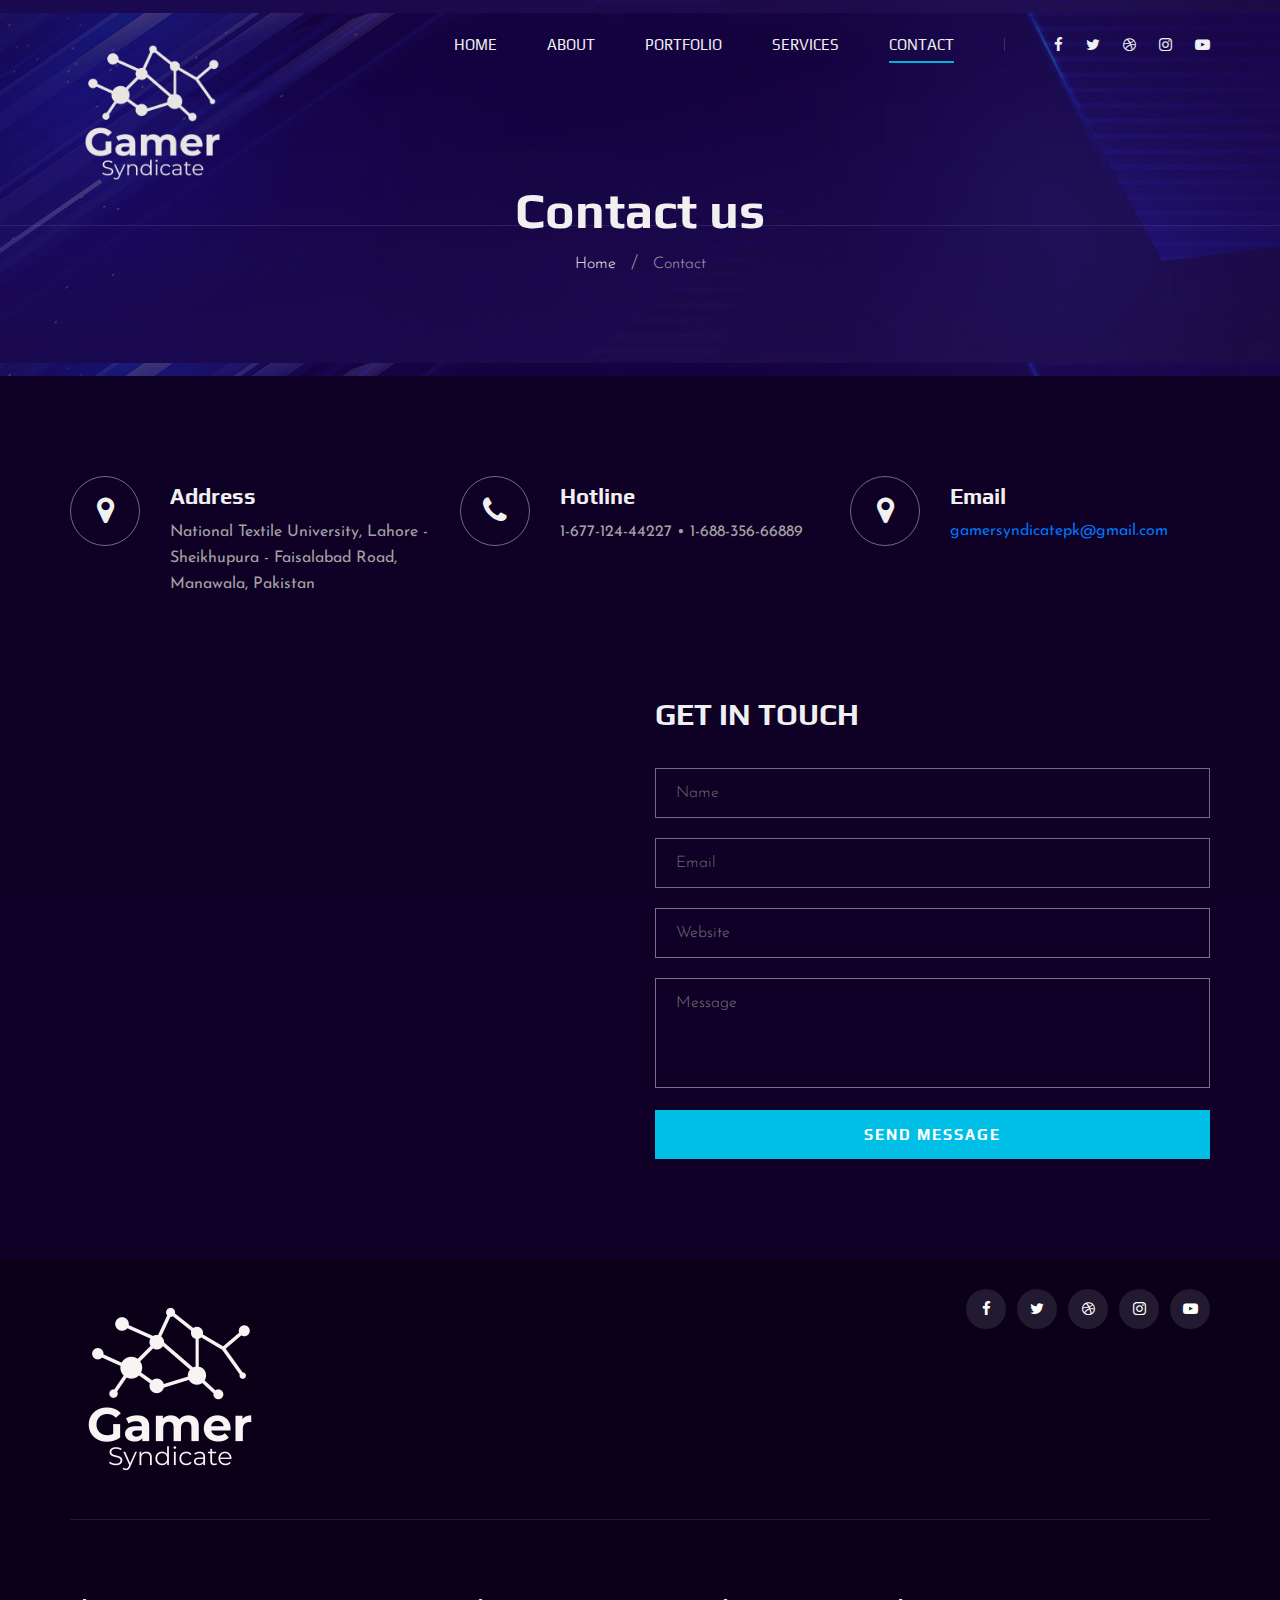
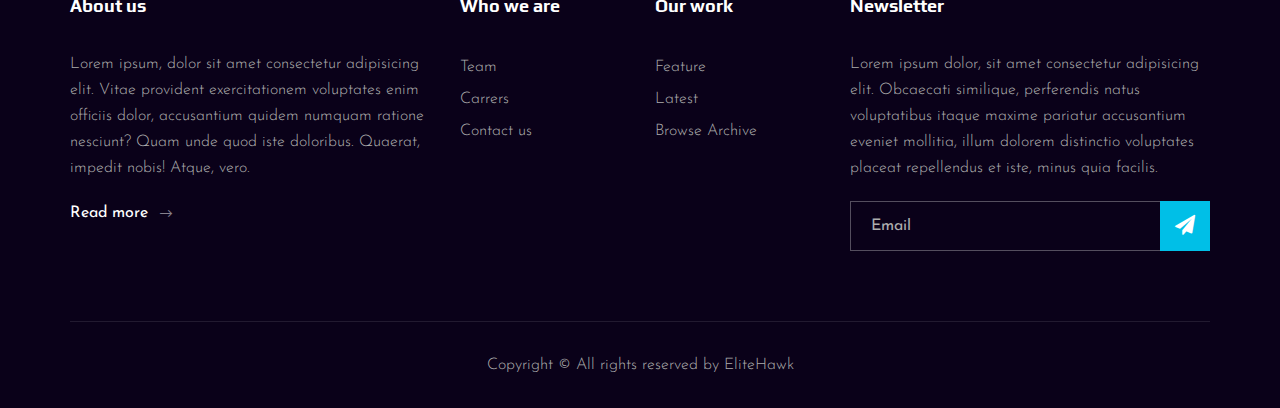
==== commit 1c98cbcb: "Update contact.html" ====
--- a/contact.html
+++ b/contact.html
@@ -133,7 +133,8 @@
                 <div class="col-lg-6 col-md-6">
                     <div class="contact__map">
                         <iframe
-                            src="https://goo.gl/maps/EHE86kLkeiJwnSYT7"
+                             src="https://www.google.com/maps/embed?pb=!1m18!1m12!1m3!1d387190.2798902705!2d-74.25986790365917!3d40.697670067823786!2m3!1f0!2f0!3f0!3m2!1i1024!2i768!4f13.1!3m3!1m2!1s0x89c24fa5d33f083b%3A0xc80b8f06e177fe62!2sNew%20York%2C%20NY%2C%20USA!5e0!3m2!1sen!2sbd!4v1596152431947!5m2!1sen!2sbd"
+                        
                             height="450" style="border:0;"></iframe>
                     </div>
                 </div>
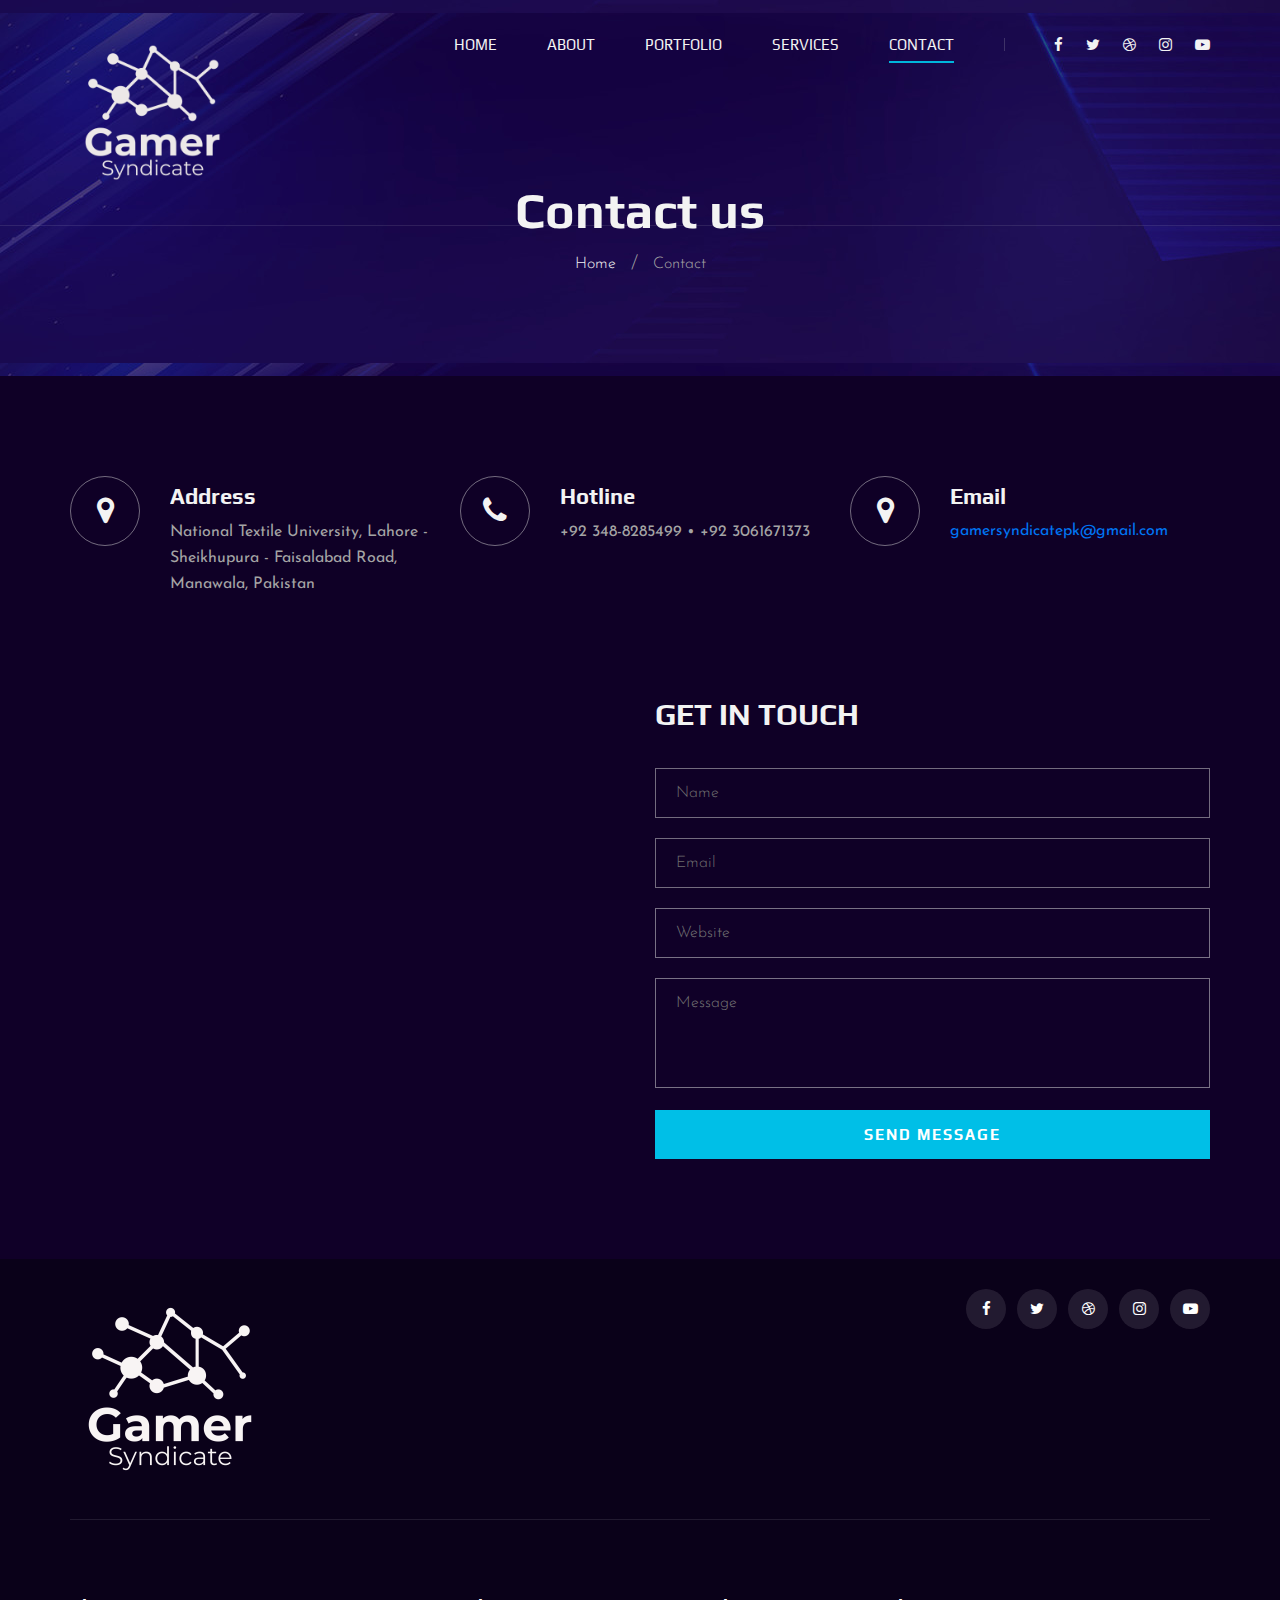
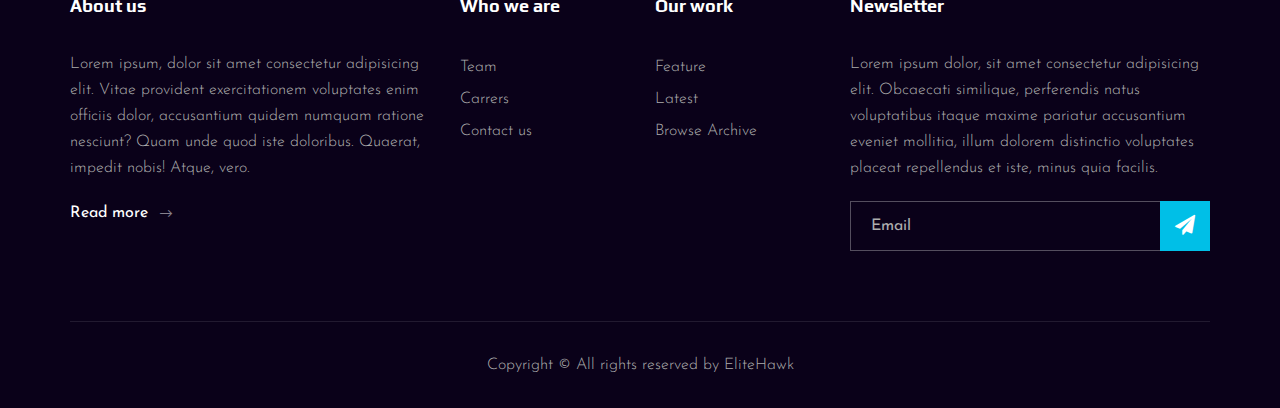
==== commit b35079e4: "Update contact.html" ====
--- a/contact.html
+++ b/contact.html
@@ -106,7 +106,7 @@
                         </div>
                         <div class="contact__widget__item__text">
                             <h4>Hotline</h4>
-                            <p>1-677-124-44227 • 1-688-356-66889</p>
+                            <p>+92 348-8285499 • +92 3061671373</p>
                         </div>
                     </div>
                 </div>
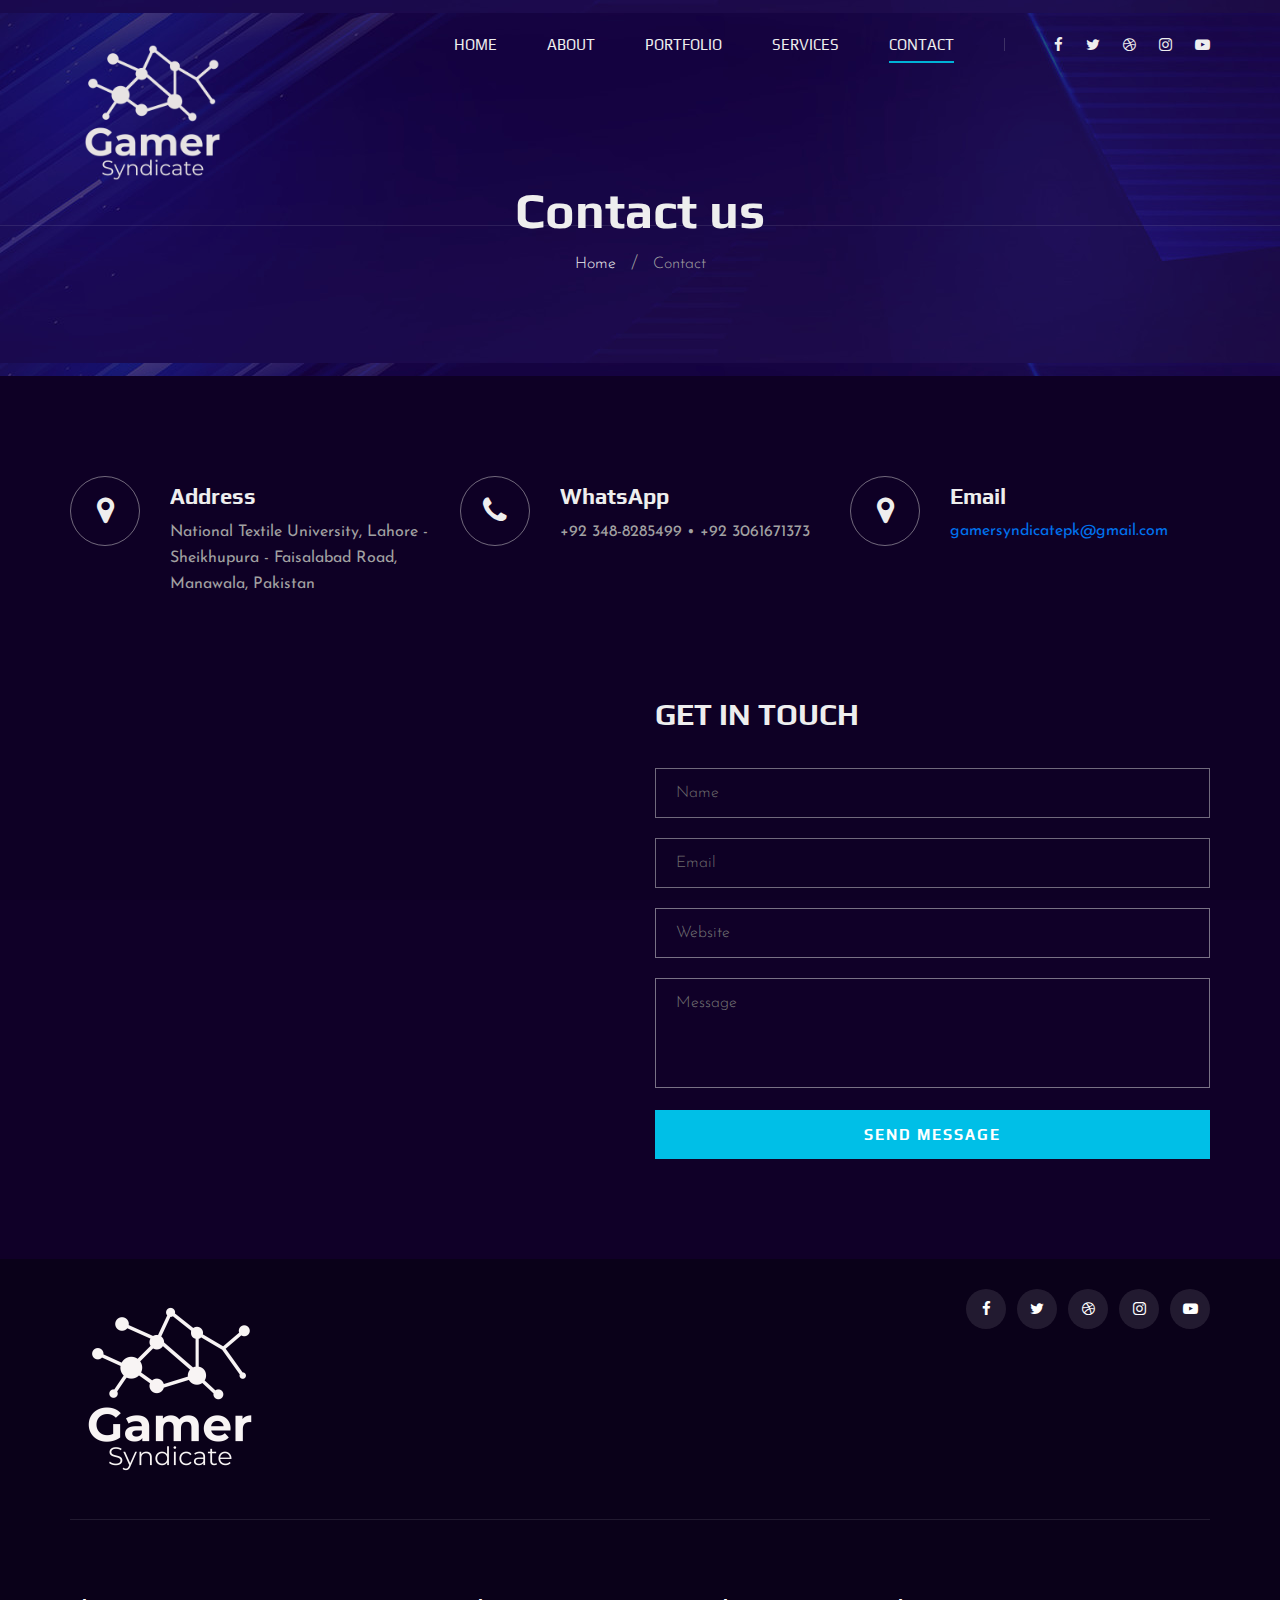
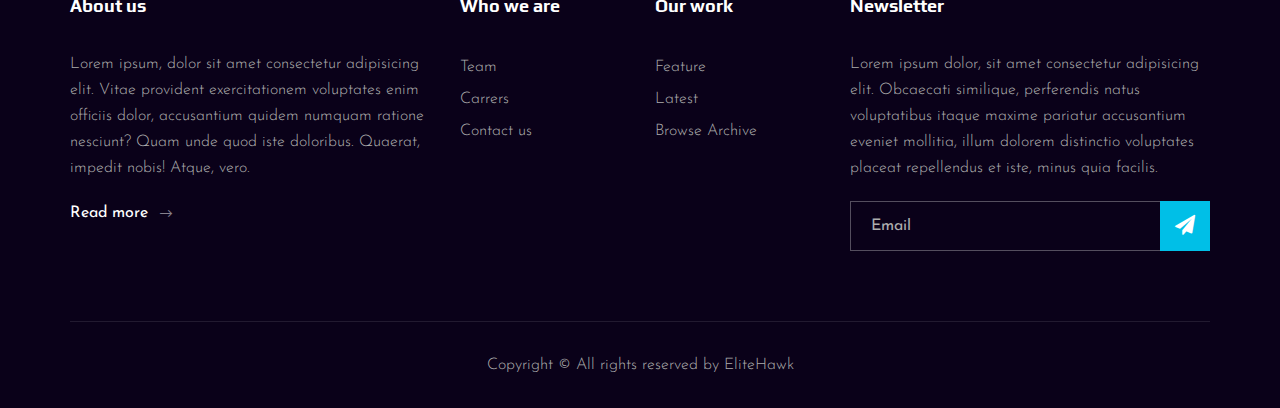
==== commit 04b42f40: "Update contact.html" ====
--- a/contact.html
+++ b/contact.html
@@ -105,7 +105,7 @@
                             <i class="fa fa-phone"></i>
                         </div>
                         <div class="contact__widget__item__text">
-                            <h4>Hotline</h4>
+                            <h4>WhatsApp</h4>
                             <p>+92 348-8285499 • +92 3061671373</p>
                         </div>
                     </div>
